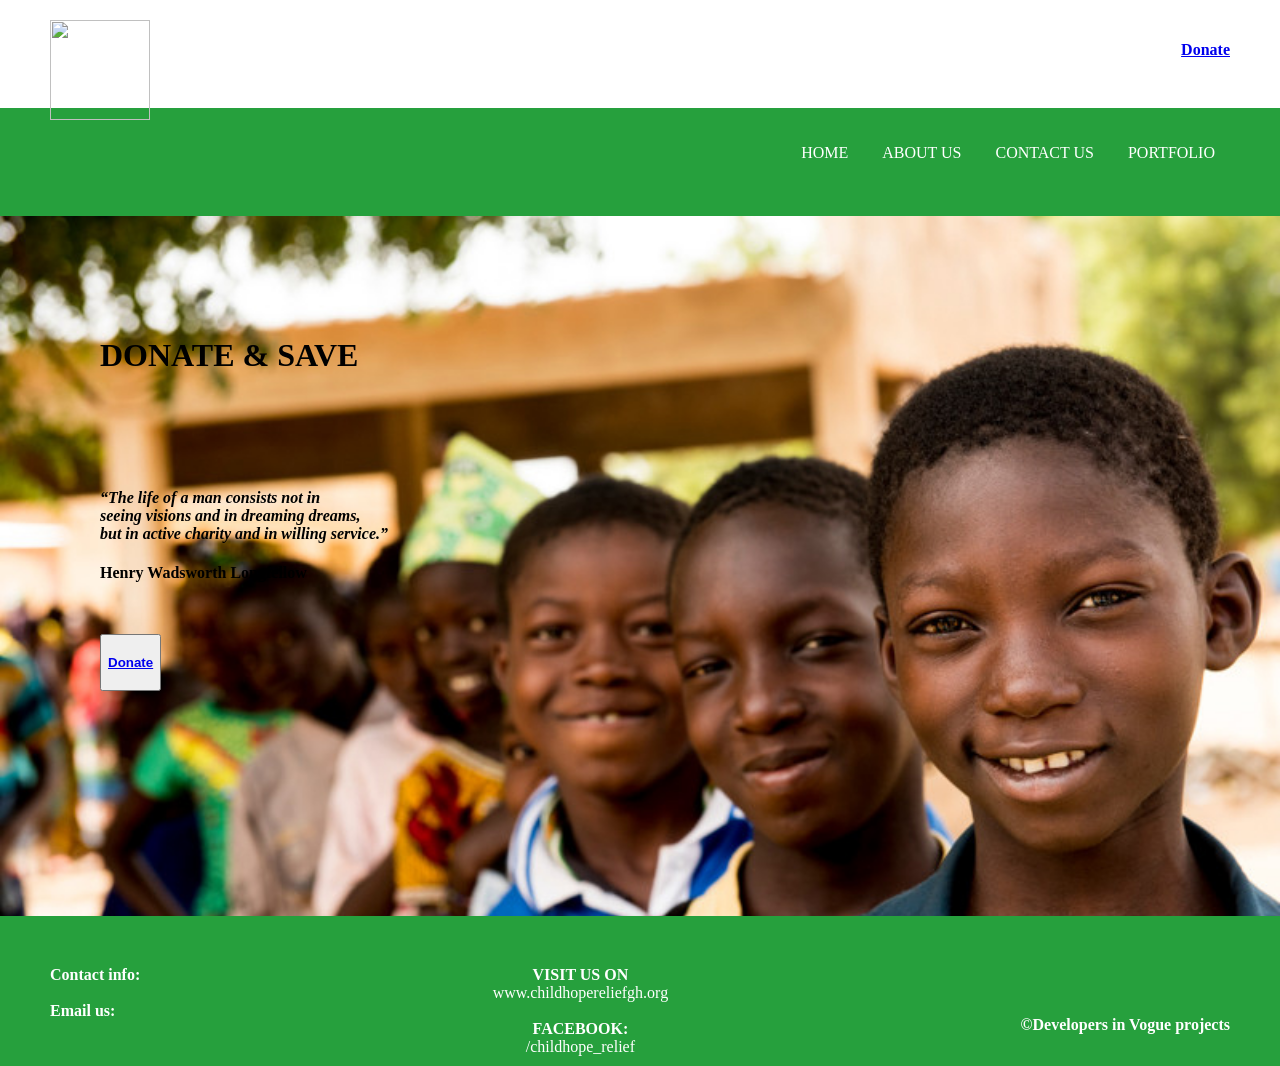
==== index.html @ ea4e4716 "homepage update" ====
<!DOCTYPE html>
<html>
 
 <head>
 	<title>CHILD HOPE RELIEF GHANA</title>
  <link rel="stylesheet" type="text/css" href="css/bootstrap.min.css">
 	
 	<link rel="stylesheet" type="text/css" href="index.css">
  <!--<style>
  /*header {
    background-image: url("kid1.jpg"); 
  }*/




  </style>!-->

 	  
 </head>

   <body >
   


   <div class="nav logo">
   <div id="logo">

	      <img src="logo1.png">
	    </div>

   		<a href="donate.html" id="donate"><h4>Donate</h4>
      </a>

    <!-- <h2 class="hope">CHILD HOPE RELIEF GHANA</h2> -->
   </div>

   

<div class="nav links">


   <nav>
	    
	    <ul id="nav_links">
	      <li><a href="index.html"> HOME </a></li>
	      <li><a href="about_us.html"> ABOUT US </a></li>
	      <li><a href="contact_us.html">CONTACT US</a></li>
	   	  <li><a href="portfolio.html">PORTFOLIO</a></li>
	   	  </ul>
    </nav>
</div>

      
       <header>


      <div class="donate1">

  <h1><strong>DONATE & SAVE</h1></strong><br><br><br><br>

  <p><h4><i>“The life of a man consists not in <br>seeing visions and in dreaming dreams,<br> but in active charity and in willing service.”<h4></i><strong>Henry Wadsworth Longfellow</strong></p><br><br>
    
   


      <button><a href="donate.html"><strong><h4>Donate</h4></strong></a></button> 

        

       </div>

       </header>
       

       
         <!--<section>
           <div id="left">

           	 <p>
           	 <h1>VISION</h1> <br>
Our vision is a world of ending children suffering and poverty</p>
           </div>
           <div id="middle">
           <p>
           	<h1>MISSION</h1>
           	<br>
Our mission is to ensure that poor rural children are relieved against vulnerability to eradicate poverty and iniquity.</p>
           </div>
           <div id="right">
           <p>
           	<h1>OBJECTIVES</h1><br>
A.	To promote & undertake development activities that will enable the needy, marginalised, vulnerable women and children and weaker section(s) in societies and to provide relief & perform works to clarity for those in need.
B.	To undertake programmes to protest against the evil practices of child labour, child abuse and women torture.
C.	To affiliate or work with other organizations for the same course or to enter any agreement with other trusts, societies and institution that may help to promote the objectives of the organization and that of other international bodies.
D.	Create awareness and impart health education regarding different disease prevalent in our society and promote all those efforts needed for prevention, cure and research for further findings.
E.	To provide need based training programmed to the poor rural youths, women, children and handicapped for self sufficiency & employment.
F.	To advocate and engage promoting activities spreading educational awareness among community such as primary, adult & non-formal education in rural areas.
G.	Working toward economic and livelihood sustainability, and build social equity and have a positive community impact; and sustain or improve environmental conditions.
H.	Application of integrated community development approaches as the core tool of operations.
I.	To develop and improve the agricultural activities through the provision of micro loans/credit to the poor rural farmers for self employment.
J.	Champion the course of local and global children’s affairs especially of international interest.

</p>
 
           </div>





         </section>!--> 





    <footer>

    <div class="contact">
      <strong>Contact info:</strong><br><br>
      <strong>Email us:</strong>
    </div>

    

    <div class="div">
     
   <strong>©</strong><strong>Developers in Vogue projects</strong>	
      </div>


      <div class="social_media">
        <strong>VISIT US ON</strong><br>
        www.childhopereliefgh.org<br><br>
        <strong>FACEBOOK:</strong></strong><br> /childhope_relief
      </div>   
     



     </footer>
     

   	 
   	 
   
   


   </body>


<script src="js/jquery-1.8.3.min.js" type="text/javascript" ></script>
<script src="js/bootstrap.min.js" type="text/javascript" ></script>








</html>
---- index.css ----
@import url("bootstrap.min.css");

body{
	margin:0;
	height: 100%;
}

/*.nav1{
	min-height: 20px;
	background-color: solid black;
	border:0px;

}*/
/*.hope{
	text-align: left;
	text-decoration: none;
	color: white;
	padding-right: 50px;
	padding-bottom: 10px;
	padding-left: 50px;
	padding-top: 20px;
}*/


	

}

#donate{
	text-decoration: none;
	color: black;
	text-align: right;
	

}


#logo{
	float: left;
}
/*these are the */
.logo{
	background-color: white;
}

.links{
	background-color: #26a03d;
}


#logo img{
	width: 100px;
	height: 100px;
	
	
}


#nav_links{
	display: inline-block;
	float: right;
}

#nav_links li{
display: inline;

}

.nav{

	height: 78px;
	padding: 5px;
	text-align: right;
	padding-right: 50px;
	padding-bottom: 10px;
	padding-left: 50px;
	padding-top: 20px;

	/*background: white;*/
	
}
nav img{
	height:%;
	width: 100px;

}

nav a:hover{
	background-color:white;
}

nav a{
	padding:15px;
	margin-top:23px;
	text-decoration: none;
	color: white;

}

#h1 {
	margin:0px;



}

header{
	
	height: 700px;
	border-radius: 0px;
	background:url('kid1.jpg') no-repeat;
	background-size: cover;
	width: 100%;
	text-align: center;
	font-family: arial;



}

.donate1{
 float: left;
 text-align: left;
 padding: 100px 50px 50px 100px;
 color: black;
 font-family: georgia;
}

/*.button{
	float: left;
 text-align: left;
 padding: 0px 50px 50px 100px;
 color: black;
 font-family: georgia;
}
*/



/*This style is for about us page               */





footer{
	/*padding-right: 50px;
	padding-bottom: 10px;
	padding-left: 50px;
	padding-top: 20px;*/
	height: 150px;
	overflow: hidden;
	background-color:#26a03d;
	width: 100%
}

.social_media{
	text-align: center;
	float: middle;
	color: white;
	padding: 50px 50px 50px 50px;
}

.div{
	text-align: right;
	color: white;
	float: right;
	padding: 100px 50px 50px 50px;
}

.contact{
	text-align: left;
	color: white;
	float: left;
	padding: 50px 50px 50px 50px;
}
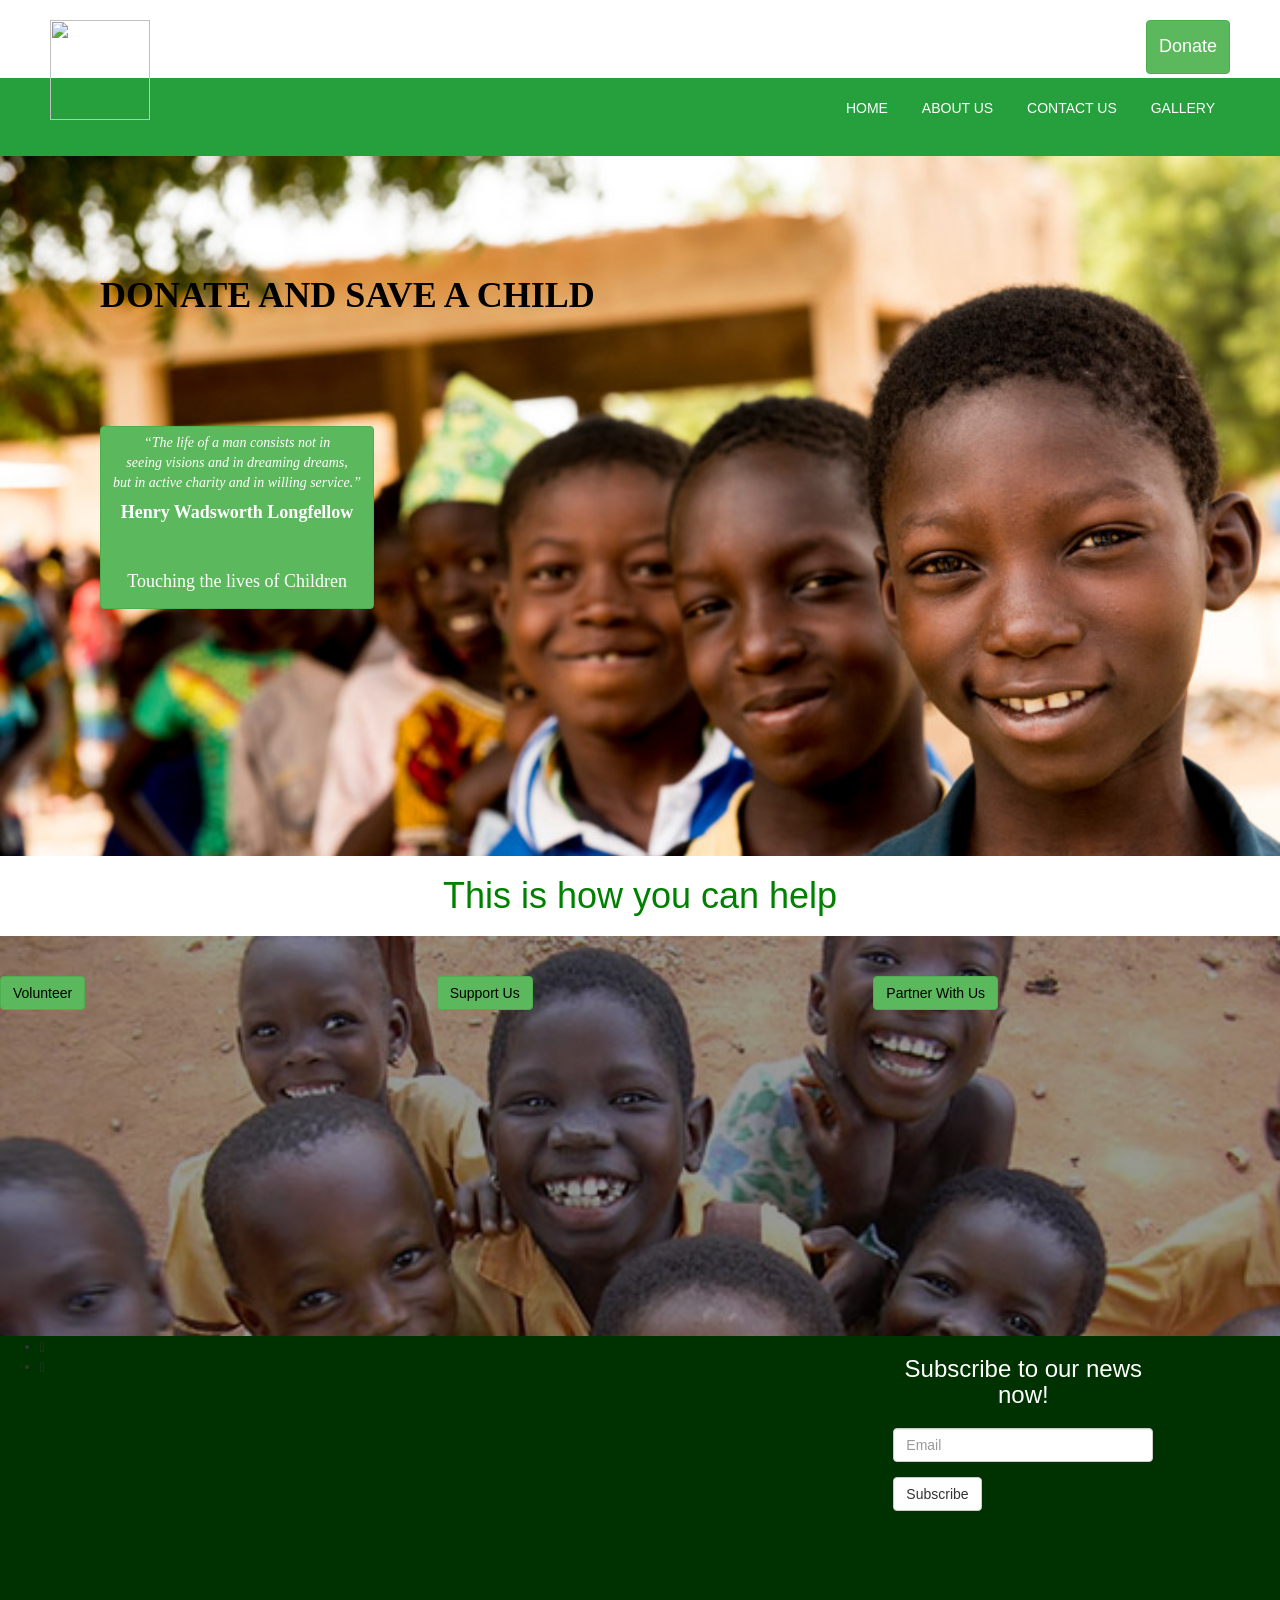
==== commit 7e8ebfad: "new updates" ====
--- a/index.html
+++ b/index.html
@@ -4,24 +4,14 @@
  <head>
  	<title>CHILD HOPE RELIEF GHANA</title>
   <link rel="stylesheet" type="text/css" href="css/bootstrap.min.css">
+  <link rel="stylesheet" type="text/css" href="css/animate.css">
  	
- 	<link rel="stylesheet" type="text/css" href="index.css">
-  <!--<style>
-  /*header {
-    background-image: url("kid1.jpg"); 
-  }*/
-
-
-
-
-  </style>!-->
-
+ 	<link rel="stylesheet" type="text/css" href="css/index.css">
+  
  	  
  </head>
 
    <body >
-   
-
 
    <div class="nav logo">
    <div id="logo">
@@ -29,10 +19,10 @@
 	      <img src="logo1.png">
 	    </div>
 
-   		<a href="donate.html" id="donate"><h4>Donate</h4>
+   		<a href="donate.html" class="btn btn-success" id="donate"><h4>Donate</h4>
       </a>
 
-    <!-- <h2 class="hope">CHILD HOPE RELIEF GHANA</h2> -->
+   
    </div>
 
    
@@ -42,29 +32,29 @@
 
    <nav>
 	    
-	    <ul id="nav_links">
+	    <ul id="nav_links" class="animated fadeInRight">
 	      <li><a href="index.html"> HOME </a></li>
 	      <li><a href="about_us.html"> ABOUT US </a></li>
 	      <li><a href="contact_us.html">CONTACT US</a></li>
-	   	  <li><a href="portfolio.html">PORTFOLIO</a></li>
+	   	  <li><a href="portfolio.html">GALLERY</a></li>
 	   	  </ul>
     </nav>
 </div>
 
-      
+    
        <header>
 
 
       <div class="donate1">
 
-  <h1><strong>DONATE & SAVE</h1></strong><br><br><br><br>
+  <h1><strong>DONATE AND SAVE A CHILD</h1></strong><br><br><br><br>
 
-  <p><h4><i>“The life of a man consists not in <br>seeing visions and in dreaming dreams,<br> but in active charity and in willing service.”<h4></i><strong>Henry Wadsworth Longfellow</strong></p><br><br>
+  <p><h4 class="btn btn-success"><i>“The life of a man consists not in <br>seeing visions and in dreaming dreams,<br> but in active charity and in willing service.”<h4></i><strong>Henry Wadsworth Longfellow</strong></p><br><br>
     
-   
+   <p>Touching the lives of Children</p>
 
 
-      <button><a href="donate.html"><strong><h4>Donate</h4></strong></a></button> 
+    <!--  <button><a href="donate.html"><strong><h4>Donate</h4></strong></a></button>!-->
 
         
 
@@ -111,41 +101,83 @@
 
          </section>!--> 
 
+    <div class="row">
+     <div class="col-md-12" >
+        <div>
+          <p>
+          <h1 class="profile" style="color: Green; padding: 10px; ">
+            This is how you can help
+          </h1>
+          </p>
+        </div>
+     </div>
+     </div>
+
+   <section class="main-content"  style="background: url(ghana_kids.jpg) no-repeat; background-size: cover;">
+     
+
+        <div class="row animated floatInUp" >
+     <div class="col-md-4 left divider animated fadeInUp" >
+        <div>
+          <h1 class="btn btn-success" style="color: black;">
+          Volunteer
+          </h1>
+        </div>
+     </div>
+     <div class="col-md-4 middle divider animated fadeInUp">
+        <div>
+          <h1 class="btn btn-success" style="color: black;">
+          Support Us
+
+          </h1>
+        </div>
+     </div>
+     <div class="col-md-4 right divider animated fadeInUp">
+          <div>
+          <h1 class="btn btn-success" style="color: black;">
+          Partner With Us
+          </h1>
+        </div>
+     </div>
+   </div>
 
 
+   </section>
 
+<section class="footer">
+     
+    <div class="row" style="height: 400px; background: #003100; ">
+          <div class="col-md-4 " style=" height: 400px;" >
+            <ul>
+    <li><i class="glyphicon glyphicon-chevron-right"></i> </li>
+    <li><i class="glyphicon glyphicon-chevron-right"></i> </li>
+            </ul>
+          </div>
+          <div class="col-md-4 " style="height: 400px;">
 
-    <footer>
+          </div>
+          <div class="col-md-4" style=" height: 400px;">
+              <form class="" style="width: 300px; padding: 20px;">
 
-    <div class="contact">
-      <strong>Contact info:</strong><br><br>
-      <strong>Email us:</strong>
+              <div style="margin-bottom: 20px;">
+                <h3 class="profile" style="color: #fff; " >
+                  Subscribe to our news now!
+                </h3>
+              </div>
+
+              <div class="form-group" >
+                <input type="text" name="email" placeholder="Email" class="form-control">
+              </div>
+              
+               <div class="form-group">
+                  <input type="submit" name="submit"  class="form-group btn btn-default" value="Subscribe">
+              <div>
+
+              </form>
+
+          </div>
     </div>
-
-    
-
-    <div class="div">
-     
-   <strong>©</strong><strong>Developers in Vogue projects</strong>	
-      </div>
-
-
-      <div class="social_media">
-        <strong>VISIT US ON</strong><br>
-        www.childhopereliefgh.org<br><br>
-        <strong>FACEBOOK:</strong></strong><br> /childhope_relief
-      </div>   
-     
-
-
-
-     </footer>
-     
-
-   	 
-   	 
-   
-   
+   </section>
 
 
    </body>
--- a/css/index.css
+++ b/css/index.css
@@ -0,0 +1,196 @@
+@import url("bootstrap.min.css");
+
+body{
+	margin:0;
+	height: 100%;
+}
+
+/*.nav1{
+	min-height: 20px;
+	background-color: solid black;
+	border:0px;
+
+}*/
+/*.hope{
+	text-align: left;
+	text-decoration: none;
+	color: white;
+	padding-right: 50px;
+	padding-bottom: 10px;
+	padding-left: 50px;
+	padding-top: 20px;
+}*/
+
+
+	
+
+}
+
+#donate{
+	text-decoration: none;
+	color: black;
+	text-align: right;
+	
+
+}
+
+
+#logo{
+	float: left;
+}
+/*these are the */
+.logo{
+	background-color: white;
+}
+
+.links{
+	background-color: #26a03d;
+}
+
+
+#logo img{
+	width: 100px;
+	height: 100px;
+	
+	
+}
+
+
+#nav_links{
+	display: inline-block;
+	float: right;
+}
+
+#nav_links li{
+display: inline;
+
+}
+
+.nav{
+
+	height: 78px;
+	padding: 5px;
+	text-align: right;
+	padding-right: 50px;
+	padding-bottom: 10px;
+	padding-left: 50px;
+	padding-top: 20px;
+
+	/*background: white;*/
+	
+}
+nav img{
+	height:%;
+	width: 100px;
+
+}
+
+nav a:hover{
+	background-color:white;
+}
+
+nav a{
+	padding:15px;
+	margin-top:23px;
+	text-decoration: none;
+	color: white;
+
+}
+
+#h1 {
+	margin:0px;
+
+
+
+}
+
+header{
+	
+	height: 700px;
+	border-radius: 0px;
+	background:url('../kid1.jpg') no-repeat;
+	background-size: cover;
+	width: 100%;
+	text-align: center;
+	font-family: arial;
+
+
+
+}
+
+.donate1{
+ float: left;
+ text-align: left;
+ padding: 100px 50px 50px 100px;
+ color: black;
+ font-family: georgia;
+}
+
+/*.button{
+	float: left;
+ text-align: left;
+ padding: 0px 50px 50px 100px;
+ color: black;
+ font-family: georgia;
+}
+*/
+
+
+
+/*This style is for about us page               */
+
+
+
+
+
+footer{
+	/*padding-right: 50px;
+	padding-bottom: 10px;
+	padding-left: 50px;
+	padding-top: 20px;*/
+	height: 150px;
+	overflow: hidden;
+	background-color:#26a03d;
+	width: 100%
+}
+
+.social_media{
+	text-align: center;
+	float: middle;
+	color: white;
+	padding: 50px 50px 50px 50px;
+}
+
+.div{
+	text-align: right;
+	color: white;
+	float: right;
+	padding: 100px 50px 50px 50px;
+}
+.divider{
+	height: 400px;
+	padding-top: 20px;
+}
+.left{
+	background: rgb(0,0,0,0.4);
+}
+.middle{
+	background: rgb(0,0,0,0.4);
+}
+
+.right{
+	background: rgb(0,0,0,0.4);
+}
+ .profile{
+ 	margin: 0 auto; 
+ 	text-align: center;
+
+ }
+
+.contact{
+	text-align: left;
+	color: white;
+	float: left;
+	padding: 50px 50px 50px 50px;
+}
+
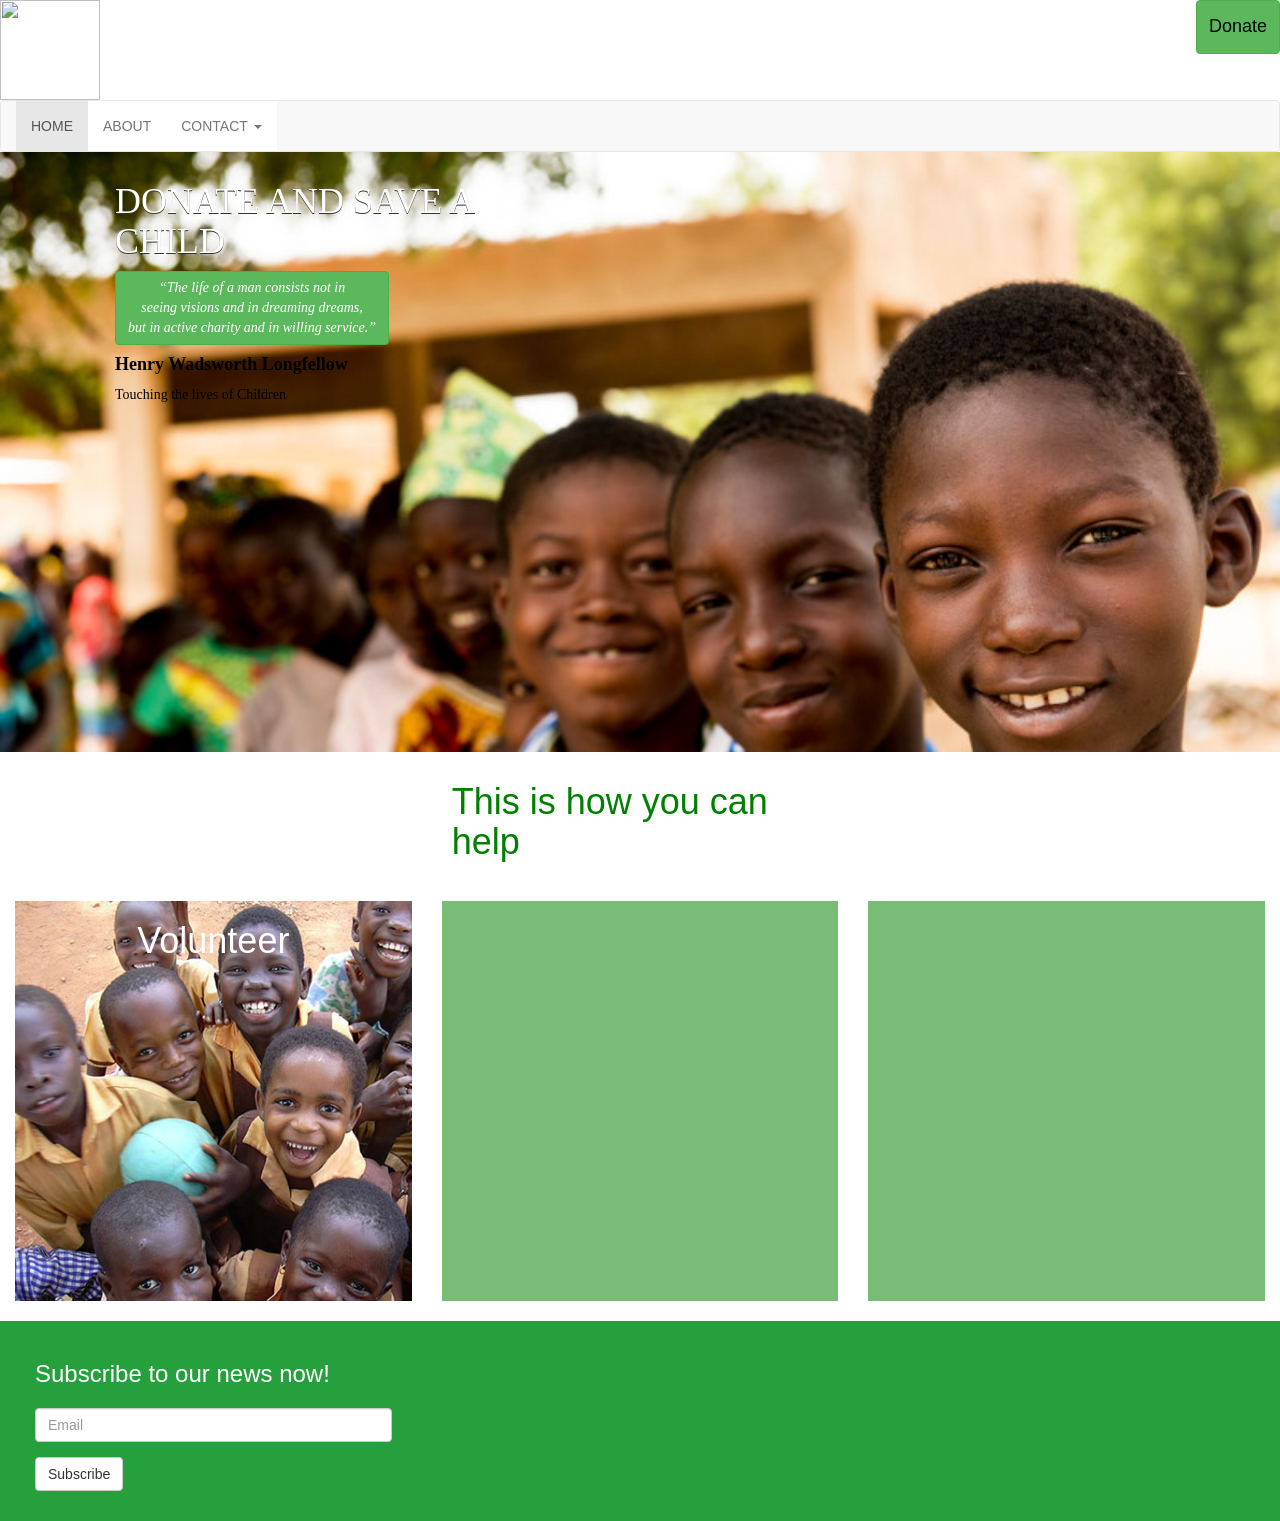
==== commit 416132c7: "made website responsive with bootstrap" ====
--- a/index.html
+++ b/index.html
@@ -3,10 +3,9 @@
  
  <head>
  	<title>CHILD HOPE RELIEF GHANA</title>
-  <link rel="stylesheet" type="text/css" href="css/bootstrap.min.css">
   <link rel="stylesheet" type="text/css" href="css/animate.css">
- 	
- 	<link rel="stylesheet" type="text/css" href="css/index.css">
+ 	<meta name="viewport" content="width=device-width,initial-scale=1.0">
+ 	<link rel="stylesheet" type="text/css" href="css/style.css">
   
  	  
  </head>
@@ -25,84 +24,69 @@
    
    </div>
 
-   
+ <nav class="navbar navbar-default" role="navigation">
+<div class="navbar-header">
+<button type="button" class="navbar-toggle" data-toggle="collapse"
+data-target="#example-navbar-collapse">
+<span class="sr-only">Toggle navigation</span>
+<span class="icon-bar"></span>
+<span class="icon-bar"></span>
+<span class="icon-bar"></span>
+ 
+ </button>
+<!-- <a class="navbar-brand" href="#">
+   DIV bootcamp</a>
+</div> -->
 
-<div class="nav links">
+<div class="collapse navbar-collapse" id="example-navbar-collapse">
+<ul class="nav navbar-nav pull-right">
+<li class="active">
+<a href="#">HOME</a></li>
+<li><a href="#">ABOUT</a></li>
+
+  <li class="dropdown">
+<a href="#" class="dropdown-toggle" data-toggle="dropdown">
+CONTACT <b class="caret"></b>
+</a>
+      <ul class="dropdown-menu">
+      <li><a href="#">jmeter</a></li>
+      <li><a href="#">EJB</a></li>
+      <li><a href="#">Jasper Report</a></li>
+      <li class="divider"></li>
+      <li><a href="#">Separated link</a></li>
+      <li class="divider"></li>
+      <li><a href="#">One more separated link</a></li>
+      </ul>
+      </li>
+      </ul>
+</div>
+</nav>
 
 
-   <nav>
-	    
-	    <ul id="nav_links" class="animated fadeInRight">
-	      <li><a href="index.html"> HOME </a></li>
-	      <li><a href="about_us.html"> ABOUT US </a></li>
-	      <li><a href="contact_us.html">CONTACT US</a></li>
-	   	  <li><a href="portfolio.html">GALLERY</a></li>
-	   	  </ul>
-    </nav>
-</div>
+ <header>
+      <div class="col-md-6">
+         <div class="donate1">
 
-    
-       <header>
+         <ul class="list-unstyled">
+           <li><h1>DONATE AND SAVE A CHILD</h1></li>
+           <li><p class="btn btn-success" ><i>“The life of a man consists not in <br>seeing visions and in dreaming dreams,<br> but in active charity and in willing service.”<h4></i><strong>Henry Wadsworth Longfellow</strong></p></li>
+           <li><p>Touching the lives of Children</p></li>
+         </ul>
 
+            <!-- <h1><strong>DONATE AND SAVE A CHILD</h1></strong><br><br><br><br> -->
 
-      <div class="donate1">
-
-  <h1><strong>DONATE AND SAVE A CHILD</h1></strong><br><br><br><br>
-
-  <p><h4 class="btn btn-success"><i>“The life of a man consists not in <br>seeing visions and in dreaming dreams,<br> but in active charity and in willing service.”<h4></i><strong>Henry Wadsworth Longfellow</strong></p><br><br>
-    
-   <p>Touching the lives of Children</p>
-
-
-    <!--  <button><a href="donate.html"><strong><h4>Donate</h4></strong></a></button>!-->
-
-        
-
+            <!-- <p><h4 class=><i>“The life of a man consists not in <br>seeing visions and in dreaming dreams,<br> but in active charity and in willing service.”<h4></i><strong>Henry Wadsworth Longfellow</strong></p><br><br>
+              
+             <p>Touching the lives of Children</p>         -->
        </div>
-
-       </header>
-       
+      </div>  
+ </header>       
 
        
-         <!--<section>
-           <div id="left">
+         
 
-           	 <p>
-           	 <h1>VISION</h1> <br>
-Our vision is a world of ending children suffering and poverty</p>
-           </div>
-           <div id="middle">
-           <p>
-           	<h1>MISSION</h1>
-           	<br>
-Our mission is to ensure that poor rural children are relieved against vulnerability to eradicate poverty and iniquity.</p>
-           </div>
-           <div id="right">
-           <p>
-           	<h1>OBJECTIVES</h1><br>
-A.	To promote & undertake development activities that will enable the needy, marginalised, vulnerable women and children and weaker section(s) in societies and to provide relief & perform works to clarity for those in need.
-B.	To undertake programmes to protest against the evil practices of child labour, child abuse and women torture.
-C.	To affiliate or work with other organizations for the same course or to enter any agreement with other trusts, societies and institution that may help to promote the objectives of the organization and that of other international bodies.
-D.	Create awareness and impart health education regarding different disease prevalent in our society and promote all those efforts needed for prevention, cure and research for further findings.
-E.	To provide need based training programmed to the poor rural youths, women, children and handicapped for self sufficiency & employment.
-F.	To advocate and engage promoting activities spreading educational awareness among community such as primary, adult & non-formal education in rural areas.
-G.	Working toward economic and livelihood sustainability, and build social equity and have a positive community impact; and sustain or improve environmental conditions.
-H.	Application of integrated community development approaches as the core tool of operations.
-I.	To develop and improve the agricultural activities through the provision of micro loans/credit to the poor rural farmers for self employment.
-J.	Champion the course of local and global children’s affairs especially of international interest.
-
-</p>
- 
-           </div>
-
-
-
-
-
-         </section>!--> 
-
-    <div class="row">
-     <div class="col-md-12" >
+    <div class="">
+     <div class="col-md-4 col-md-offset-4" >
         <div>
           <p>
           <h1 class="profile" style="color: Green; padding: 10px; ">
@@ -113,51 +97,51 @@
      </div>
      </div>
 
-   <section class="main-content"  style="background: url(ghana_kids.jpg) no-repeat; background-size: cover;">
-     
+   <section class="main-content">
 
-        <div class="row animated floatInUp" >
-     <div class="col-md-4 left divider animated fadeInUp" >
-        <div>
-          <h1 class="btn btn-success" style="color: black;">
+    <div class=" animated floatInUp" >
+     <div class="col-md-4 divider animated fadeInUp" >
+        <div class="col-vol">
+          <h1>
           Volunteer
           </h1>
         </div>
      </div>
-     <div class="col-md-4 middle divider animated fadeInUp">
-        <div>
-          <h1 class="btn btn-success" style="color: black;">
+     <div class="col-md-4 divider animated fadeInUp">
+        <div class="col-sup">
+          <!-- <h1 class="btn btn-success" style="color: black;">
           Support Us
 
-          </h1>
+          </h1> -->
         </div>
      </div>
-     <div class="col-md-4 right divider animated fadeInUp">
-          <div>
-          <h1 class="btn btn-success" style="color: black;">
+     <div class="col-md-4 divider animated fadeInUp">
+          <div class="col-part">
+          <!-- <h1 class="btn btn-success" style="color: black;">
           Partner With Us
-          </h1>
+          </h1> -->
         </div>
      </div>
    </div>
+   </section>
 
 
-   </section>
 
-<section class="footer">
+
+<footer>
      
-    <div class="row" style="height: 400px; background: #003100; ">
-          <div class="col-md-4 " style=" height: 400px;" >
+    <!-- <div class="" style="background: #003100; ">
+          <div class="col-md-4 " style="" >
             <ul>
     <li><i class="glyphicon glyphicon-chevron-right"></i> </li>
     <li><i class="glyphicon glyphicon-chevron-right"></i> </li>
             </ul>
           </div>
           <div class="col-md-4 " style="height: 400px;">
-
+ -->
           </div>
-          <div class="col-md-4" style=" height: 400px;">
-              <form class="" style="width: 300px; padding: 20px;">
+          <div class="col-md-4" style=" height: 200px;">
+              <form class="" style="width: 100%; padding: 20px;">
 
               <div style="margin-bottom: 20px;">
                 <h3 class="profile" style="color: #fff; " >
@@ -177,13 +161,13 @@
 
           </div>
     </div>
-   </section>
+   </footer>
 
 
    </body>
 
 
-<script src="js/jquery-1.8.3.min.js" type="text/javascript" ></script>
+<script src="js/jquery-1.11.3.min.js" type="text/javascript" ></script>
 <script src="js/bootstrap.min.js" type="text/javascript" ></script>
 
 
--- a/css/style.css
+++ b/css/style.css
@@ -0,0 +1,210 @@
+@import url("bootstrap.min.css");
+@import url("font-awesome.min.css");
+body{
+	height: 1000px;
+	margin:0px;
+	width: 100%;
+}
+
+.nav1{
+	min-height: 20px;
+	background-color: solid black;
+	border:0px;
+}
+
+.hope{
+	text-align: left;
+	text-decoration: none;
+	color: white;
+	padding-right: 50px;
+	padding-bottom: 10px;
+	padding-left: 50px;
+	padding-top: 20px;
+}
+
+
+	
+
+/*}*/
+
+#donate{
+	text-decoration: none;
+	color: black;
+	text-align: right;
+	
+
+}
+
+
+#logo{
+	float: left;
+}
+/*these are the */
+.logo{
+	background-color: white;
+}
+
+.links{
+	background-color: #26a03d;
+}
+
+
+#logo img{
+	width: 100px;
+	height: 100px;
+	
+	
+}
+
+
+#nav_links{
+	display: inline-block;
+	float: right;
+}
+
+#nav_links li{
+display: inline;
+
+}
+
+.navbar{
+   margin-bottom: 0;
+}
+
+.nav{
+	/*height: 78px;*/
+	/*padding: 5px;*/
+	text-align: right;
+	background: white;
+	
+}
+nav img{
+	/*width: 100%;*/
+
+}
+
+nav a:hover{
+	background-color:white;
+}
+
+nav a{
+	/*padding:15px;*/
+	/*margin-top:23px;*/
+	text-decoration: none;
+	color: white;
+
+}
+
+#h1 {
+	margin:0px;
+
+
+
+}
+
+header{
+	
+	height: 600px;
+	border-radius: 0px;
+	background:url('../kid1.jpg') no-repeat;
+	background-size: cover;
+	page-break-after: 30s;
+	/*background-size: cover;*/
+	width: 100%;
+	text-align: center;
+	font-family: arial;
+}
+
+
+.col-vol,.col-part,.col-sup{
+	width:100%;
+	float:left;
+	height:400px;
+	background-color:rgba(0, 128, 0, 0.53); 
+}
+
+.col-vol{
+	background-image: url("../ghana_kids.jpg");
+	background-repeat: no-repeat;
+	background-size: cover;
+	text-align: center;
+}
+
+
+.col-vol h1{
+	color:#FFF;
+	/*padding:180px 0;*/
+}
+
+.donate1{
+ float: left;
+ text-align: left;
+ padding: 10px 70px 50px 100px;
+ color: black;
+ font-family: georgia;
+ display: inline;
+}
+
+ .donate1 ul li h1{
+    color:#fff;
+    text-shadow:0px 1px 0px #333;
+ }
+
+.button{
+	float: left;
+ text-align: left;
+ padding: 0px 50px 50px 100px;
+ color: black;
+ font-family: georgia;
+}
+
+
+
+
+/*This style is for about us page               */
+
+
+
+
+
+footer{
+	/*height: 0px;*/
+
+	overflow: hidden;
+	background-color:#26a03d;
+	width: 100%
+}
+
+.social_media{
+	text-align: center;
+	float: middle;
+	color: white;
+	padding: 50px 50px 50px 50px;
+}
+
+.div{
+	text-align: right;
+	color: white;
+	float: right;
+	padding: 100px 50px 50px 50px;
+}
+
+.contact{
+	text-align: left;
+	color: white;
+	float: left;
+	padding: 50px 50px 50px 50px;
+}
+
+
+
+.section{
+	height: 350px;
+	width: 100%;
+}
+
+.main-content{
+	width: 100%;
+	float: left;
+    margin: 20px 0;
+}
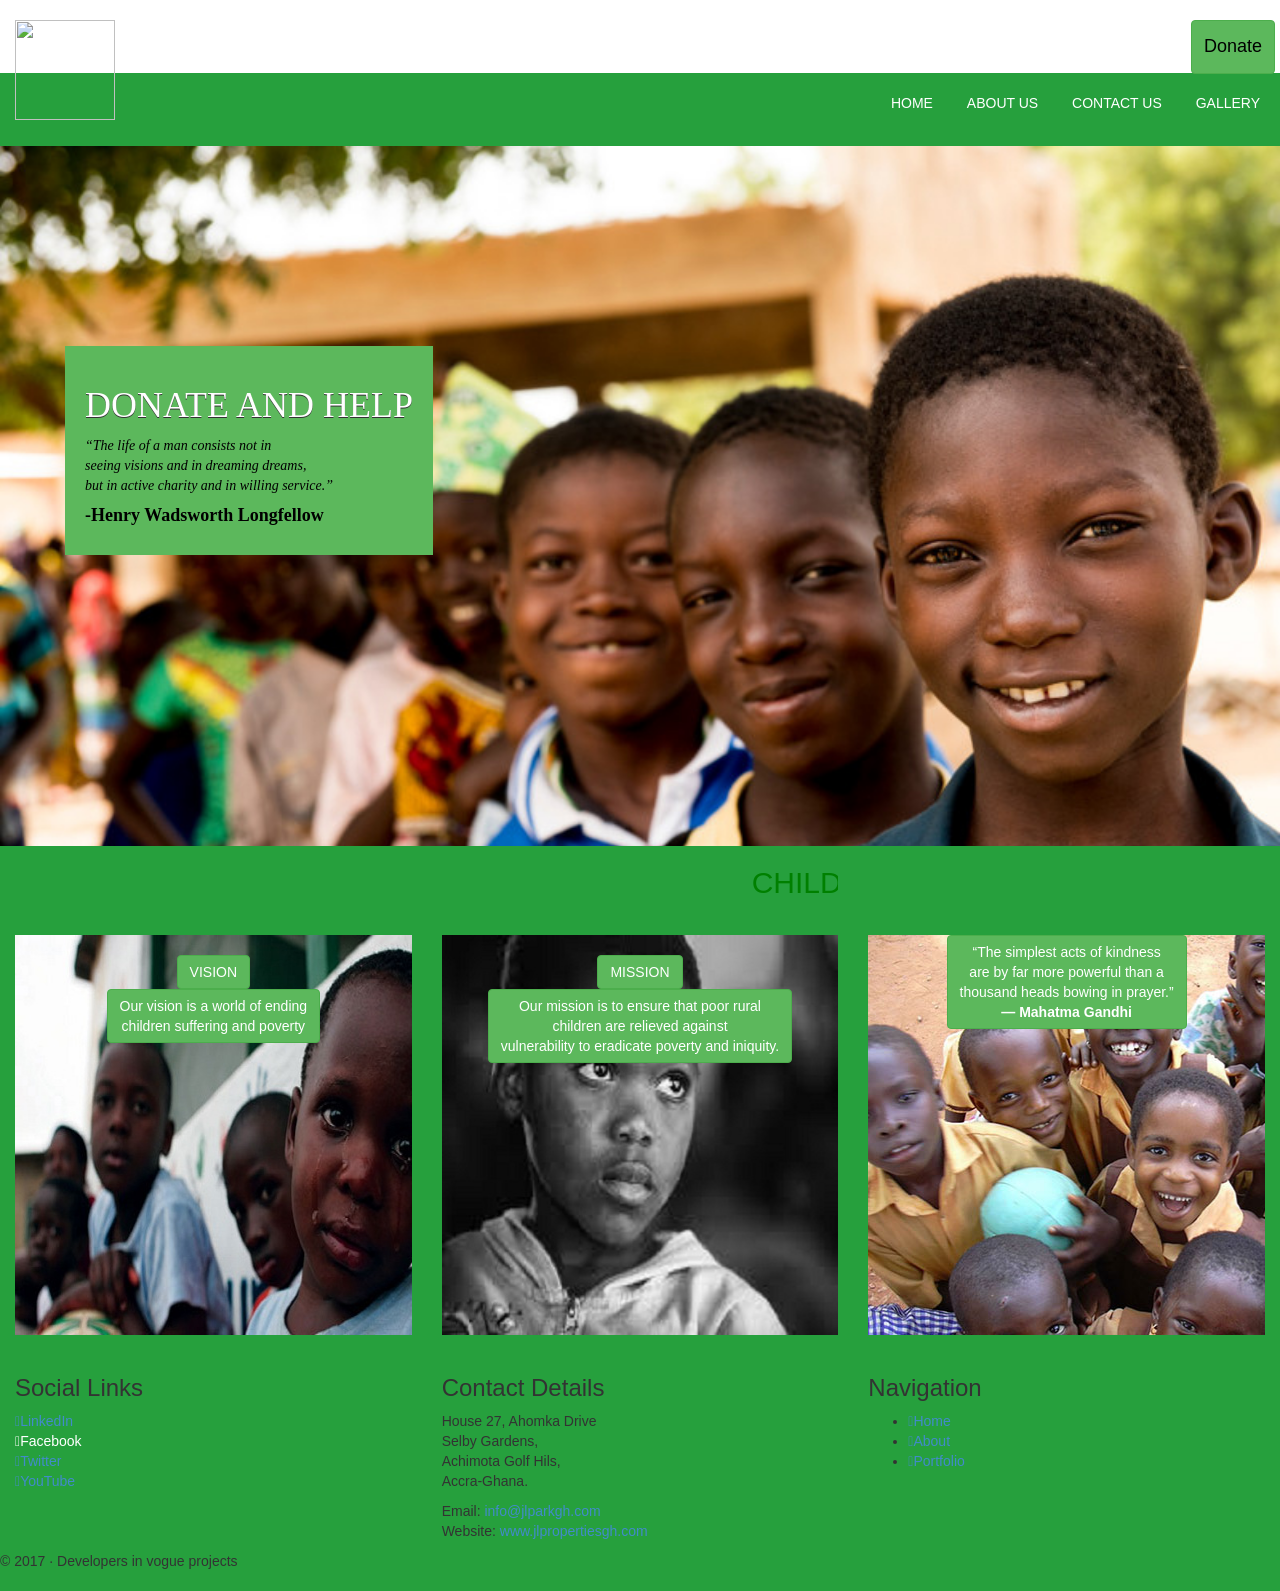
==== commit e5f4f1b0: "final submission" ====
--- a/index.html
+++ b/index.html
@@ -15,62 +15,47 @@
    <div class="nav logo">
    <div id="logo">
 
-	      <img src="logo1.png">
-	    </div>
-
-   		<a href="donate.html" class="btn btn-success" id="donate"><h4>Donate</h4>
+        <img src="logo1.png">
+      </div>
+
+      <a href="donate.html" class="btn btn-success" id="donate"><h4>Donate</h4>
       </a>
 
    
    </div>
 
- <nav class="navbar navbar-default" role="navigation">
-<div class="navbar-header">
-<button type="button" class="navbar-toggle" data-toggle="collapse"
-data-target="#example-navbar-collapse">
-<span class="sr-only">Toggle navigation</span>
-<span class="icon-bar"></span>
-<span class="icon-bar"></span>
-<span class="icon-bar"></span>
- 
- </button>
-<!-- <a class="navbar-brand" href="#">
-   DIV bootcamp</a>
-</div> -->
-
-<div class="collapse navbar-collapse" id="example-navbar-collapse">
-<ul class="nav navbar-nav pull-right">
-<li class="active">
-<a href="#">HOME</a></li>
-<li><a href="#">ABOUT</a></li>
-
-  <li class="dropdown">
-<a href="#" class="dropdown-toggle" data-toggle="dropdown">
-CONTACT <b class="caret"></b>
-</a>
-      <ul class="dropdown-menu">
-      <li><a href="#">jmeter</a></li>
-      <li><a href="#">EJB</a></li>
-      <li><a href="#">Jasper Report</a></li>
-      <li class="divider"></li>
-      <li><a href="#">Separated link</a></li>
-      <li class="divider"></li>
-      <li><a href="#">One more separated link</a></li>
+   
+
+<div class="nav links">
+
+
+   <nav>
+      <ul id="nav_links" class="animated fadeInRight hidden-xs hidden-sm">
+        <li><a href="index.html"> HOME </a></li>
+        <li><a href="about_us.html"> ABOUT US </a></li>
+        <li><a href="contact_us.html">CONTACT US</a></li>
+        <li><a href="gallery.html">GALLERY</a></li>
       </ul>
-      </li>
+
+      <ul id="nav_links_res" class="animated list-inline fadeInRight visible-xs visible-sm">
+        <li><a href="index.html"> HOME </a></li>
+        <li><a href="about_us.html"> ABOUT US </a></li>
+        <li><a href="contact_us.html">CONTACT US</a></li>
+        <li><a href="gallery.html">GALLERY</a></li>
       </ul>
+    </nav>
 </div>
-</nav>
+
 
 
  <header>
       <div class="col-md-6">
-         <div class="donate1">
+         <div class="donate1 btn-success">
 
          <ul class="list-unstyled">
-           <li><h1>DONATE AND SAVE A CHILD</h1></li>
-           <li><p class="btn btn-success" ><i>“The life of a man consists not in <br>seeing visions and in dreaming dreams,<br> but in active charity and in willing service.”<h4></i><strong>Henry Wadsworth Longfellow</strong></p></li>
-           <li><p>Touching the lives of Children</p></li>
+           <li><h1>DONATE AND HELP</h1></li>
+           <li><p><i>“The life of a man consists not in <br>seeing visions and in dreaming dreams,<br> but in active charity and in willing service.”<h4></i><strong>-Henry Wadsworth Longfellow</strong></p></li>
+           <li>
          </ul>
 
             <!-- <h1><strong>DONATE AND SAVE A CHILD</h1></strong><br><br><br><br> -->
@@ -89,9 +74,9 @@
      <div class="col-md-4 col-md-offset-4" >
         <div>
           <p>
-          <h1 class="profile" style="color: Green; padding: 10px; ">
-            This is how you can help
-          </h1>
+          <h2 class="profile" style="color: Green; padding: 0px; ">
+           <marquee> CHILD HOPE RELIEF GHANA</marquee>
+          </h2>
           </p>
         </div>
      </div>
@@ -102,24 +87,35 @@
     <div class=" animated floatInUp" >
      <div class="col-md-4 divider animated fadeInUp" >
         <div class="col-vol">
-          <h1>
-          Volunteer
-          </h1>
-        </div>
-     </div>
+          <h1 class="btn btn-success">
+          VISION
+          </h1><br>
+          <p class="btn btn-success">Our vision is a world of ending<br> 
+          children suffering and poverty</p>
+          
+        </div>
+     </div>
+     
+
      <div class="col-md-4 divider animated fadeInUp">
         <div class="col-sup">
-          <!-- <h1 class="btn btn-success" style="color: black;">
-          Support Us
-
-          </h1> -->
-        </div>
-     </div>
+          <h1 class="btn btn-success">MISSION</h1>
+            <br>
+        <p class="btn btn-success"> Our mission is to ensure that poor rural<br> 
+         children are relieved against<br> 
+         vulnerability to eradicate poverty and iniquity.</p>
+        </div>
+     </div>
+     
+
      <div class="col-md-4 divider animated fadeInUp">
           <div class="col-part">
-          <!-- <h1 class="btn btn-success" style="color: black;">
-          Partner With Us
-          </h1> -->
+
+          <p class="btn btn-success">“The simplest acts of kindness<br>
+           are by far more powerful than a <br>
+           thousand heads bowing in prayer.”<br> 
+          <strong>― Mahatma Gandhi</strong>
+           </p>
         </div>
      </div>
    </div>
@@ -128,44 +124,129 @@
 
 
 
-<footer>
+<!-- footer>
+    
      
-    <!-- <div class="" style="background: #003100; ">
-          <div class="col-md-4 " style="" >
-            <ul>
-    <li><i class="glyphicon glyphicon-chevron-right"></i> </li>
-    <li><i class="glyphicon glyphicon-chevron-right"></i> </li>
-            </ul>
-          </div>
-          <div class="col-md-4 " style="height: 400px;">
- -->
-          </div>
-          <div class="col-md-4" style=" height: 200px;">
-              <form class="" style="width: 100%; padding: 20px;">
-
-              <div style="margin-bottom: 20px;">
-                <h3 class="profile" style="color: #fff; " >
-                  Subscribe to our news now!
-                </h3>
-              </div>
-
-              <div class="form-group" >
-                <input type="text" name="email" placeholder="Email" class="form-control">
-              </div>
-              
-               <div class="form-group">
-                  <input type="submit" name="submit"  class="form-group btn btn-default" value="Subscribe">
-              <div>
-
-              </form>
-
-          </div>
+    <div class="col-md-4" style="height: 200px; padding-left: 30px; padding-right: 30px; color: white;">
+   <p><strong><h3>CONTACT US:</h3></strong></p><br>
+   0202337335<br>
+   <strong>EMAIL:</strong> childhoperelief@gmail.com
+   </div>
+   
+    
+    
+    <div class="col-md-4" style=" height: 200px; color: white;">
+     <strong><h3>SOCIAL LINKS</h3></strong>
+    <ul class="list-unstyled">
+     <li><a class="fa fa-facebook-official " aria-hidden="true" style="color: white;" href="#"> FACEBOOK</a></li>
+     <li><a class="fa fa-twitter-square " aria-hidden="true" style="color: white;" href="#"> TWITTER</a></li>
+     <li><a class="fa fa-instagram " aria-hidden="true" style="color: white;" href="#"> INSTAGRAM</a></li>
+     </ul>
+   </div>
+
+   
+   
+   
+  <div class="col-md-4" style="height: 200px; color: white;">
+  <strong><h3>COPYRIGHT</h3></strong>
+  <div id="copyright">
+  <p>&copy; Developers in vogue projects 2017</p>
+
+
+
     </div>
-   </footer>
-
+    </div>
+   </footer> -->
+   <footer>
+   <div id="base" class="container padding-vert-30">
+                        <div class="row">
+                            <!-- Social Links -->
+                            <div class="col-md-3">
+                                <h3 class="margin-bottom-10">Social Links</h3>
+                               <ul class="list-unstyled">
+                               <li>
+                                    <a class="fa-linkedin-square" href="#">LinkedIn</a>
+                                    </li>
+                                    <li>
+                                        <a class="fa-facebook-square" style="color: white;" href="http://www.facebook.com/JLPropertiesGhana/">Facebook</a>
+                                    </li>
+                                    <li>
+                                        <a class="fa-twitter-square" href="http://www.twitter.com/jlproperties_gh">Twitter</a>
+                                    </li>
+                                     <li>
+                                        <a class="fa-youtube-square" href="http://www.youtube.com/channel/UCeGUqmNXEWxiaPJtYHuTd5w">YouTube</a>
+                                    </li>
+                                </ul>
+                               </ul>
+                            </div>
+                            <div class="col-md-1"></div> 
+                           
+                            <!-- End Social -->
+                            <!-- Contact Details -->
+                             <div class="col-md-3">
+                                <h3 class="margin-bottom-10">Contact Details</h3>
+                                    <p>House 27, Ahomka Drive
+                                    <br />Selby Gardens,
+                                    <br />Achimota Golf Hils,
+                                    <br />Accra-Ghana.
+                                <p>Email:
+                                    <a href="mailto:info@jlparkgh.com">info@jlparkgh.com</a>
+                                    <br />Website:
+                                    <a href="http://www.jlpropertiesgh.com">www.jlpropertiesgh.com</a>
+                                </p>
+                            </div>
+                            <div class="col-md-1"></div> 
+                            <!-- End Contact Details -->
+                            <!-- Sample Menu -->
+
+                            <div class="col-md-4">
+                                <h3 class="margin-bottom-10">Navigation</h3>
+                                <ul class="menu">
+                                    <li>
+                                        <a class="fa-home" href="index.html">Home</a>
+                                    </li>
+                                    <li>
+                                        <a class="fa-user" href="about_us.html">About</a>
+                                        
+                                    </li>
+                                    <li>
+                                        <a class="fa-briefcase" href="portfolio">Portfolio</a>
+                                    </li>
+                                </ul>
+                                <div class="clearfix"></div>
+                            </div>
+
+                            <!-- End Sample Menu -->
+                            <div class="clearfix"></div>
+                        </div>
+                    </div>
+                    <!-- Footer Menu -->
+                    <div id="footermenu" class="container">
+                        <div class="row">
+                            <ul class="list-unstyled list-inline">
+                                <li>
+                                <div id="copyright">
+                                <p>&copy; 2017 &middot; Developers in vogue projects</p> </div>
+                            <!--  <li>
+                                    <a href="#" target="_blank">Sample Link</a>
+                                </li>
+                                <li>
+                                    <a href="#" target="_blank">Sample Link</a>
+                                </li>
+                                <li>
+                                    <a class="fa-shopping-cart" href="#" target="_blank">Sample Link</a>
+                                </li>
+                            </ul> -->
+                            <div class="clearfix"></div>
+                        </div>
+                    </div> 
+                    <!-- End Footer Menu -->
+                </div>
+            </div>
+</footer>
 
    </body>
-
+ 
 
 <script src="js/jquery-1.11.3.min.js" type="text/javascript" ></script>
 <script src="js/bootstrap.min.js" type="text/javascript" ></script>
--- a/css/style.css
+++ b/css/style.css
@@ -6,6 +6,9 @@
 	width: 100%;
 }
 
+
+
+
 .nav1{
 	min-height: 20px;
 	background-color: solid black;
@@ -38,14 +41,15 @@
 
 #logo{
 	float: left;
+	margin-left:10px;
 }
 /*these are the */
 .logo{
-	background-color: white;
+	/*background-color: white;*/
 }
 
 .links{
-	background-color: #26a03d;
+	/*background-color: #26a03d;*/
 }
 
 
@@ -56,6 +60,12 @@
 	
 }
 
+#nav_links_res{
+	width:100%;
+	float: left;
+	text-align: center;
+}
+
 
 #nav_links{
 	display: inline-block;
@@ -67,6 +77,68 @@
 
 }
 
+.nav{
+
+	height: 73px;
+	padding: 5px;
+	text-align: right;
+	/*padding-right: 50px;*/
+	padding-bottom: 10px;
+	/*padding-left: 50px;*/
+	padding-top: 20px;
+
+	/*background: white;*/
+	
+}
+nav img{
+	height:%;
+	width: 100px;
+
+}
+
+nav a:hover{
+	background-color:white;
+}
+
+nav a{
+	padding:15px;
+	margin-top:23px;
+	text-decoration: none;
+	color: white;
+
+}
+
+#logo{
+	float: left;
+}
+/*these are the */
+.logo{
+	/*background-color: white;*/
+}
+
+.links{
+	background-color: #26a03d;
+}
+
+
+#logo img{
+	width: 100px;
+	height: 100px;
+	
+	
+}
+
+
+#nav_links{
+	display: inline-block;
+	float: right;
+}
+
+#nav_links li{
+display: inline;
+
+}
+
 .navbar{
    margin-bottom: 0;
 }
@@ -74,9 +146,7 @@
 .nav{
 	/*height: 78px;*/
 	/*padding: 5px;*/
-	text-align: right;
-	background: white;
-	
+	text-align: right;	
 }
 nav img{
 	/*width: 100%;*/
@@ -102,17 +172,44 @@
 
 }
 
+   /*homepage styling*/
+
 header{
 	
-	height: 600px;
+	height: 700px;
 	border-radius: 0px;
 	background:url('../kid1.jpg') no-repeat;
 	background-size: cover;
 	page-break-after: 30s;
+	/*float: left;*/
 	/*background-size: cover;*/
 	width: 100%;
 	text-align: center;
 	font-family: arial;
+}
+
+.donate1{
+ float: left;
+ text-align: left;
+ padding:20px;
+ margin: 200px 50px 50px 50px;
+ color: black;
+ font-family: georgia;
+ display: inline;
+}
+
+
+.donate1 ul li h1{
+    color:#fff;
+    text-shadow:0px 1px 0px #333;
+ }
+
+.button{
+	float: left;
+ text-align: left;
+ padding: 0px 50px 50px 100px;
+ color: black;
+ font-family: georgia;
 }
 
 
@@ -124,7 +221,7 @@
 }
 
 .col-vol{
-	background-image: url("../ghana_kids.jpg");
+	background-image: url("../kid2.jpg");
 	background-repeat: no-repeat;
 	background-size: cover;
 	text-align: center;
@@ -132,36 +229,43 @@
 
 
 .col-vol h1{
-	color:#FFF;
+	color:white;
+
 	/*padding:180px 0;*/
 }
 
-.donate1{
- float: left;
- text-align: left;
- padding: 10px 70px 50px 100px;
- color: black;
- font-family: georgia;
- display: inline;
-}
-
- .donate1 ul li h1{
-    color:#fff;
-    text-shadow:0px 1px 0px #333;
- }
-
-.button{
-	float: left;
- text-align: left;
- padding: 0px 50px 50px 100px;
- color: black;
- font-family: georgia;
-}
-
-
-
-
-/*This style is for about us page               */
+.col-part{
+        background-image: url("../ghana_kids.jpg");
+        background-repeat: no-repeat;
+        text-align: center;
+        display: inline;
+
+
+}
+
+.col-sup{
+	background-image: url("../kid5.jpg");
+	background-repeat: no-repeat;
+	text-align: center;
+}
+ 
+
+.section{
+	height: 350px;
+	width: 100%;
+}
+
+.main-content{
+	width: 100%;
+	float: left;
+    margin: 20px 0;
+}
+
+
+
+
+
+/*This style is for footer              */
 
 
 
@@ -169,42 +273,43 @@
 
 footer{
 	/*height: 0px;*/
-
+    color: white
 	overflow: hidden;
 	background-color:#26a03d;
 	width: 100%
 }
 
-.social_media{
-	text-align: center;
-	float: middle;
-	color: white;
+/*social_media{
+	text-align: right;
+	/*float: middle;*/
+	/*color: white;
 	padding: 50px 50px 50px 50px;
-}
-
-.div{
+}*/
+
+
+
+/*media (max-width: 535px){
+    .nav{
+    	height: initial;
+    }
+}
+*/
+
+
+
+/*.div{
 	text-align: right;
 	color: white;
 	float: right;
 	padding: 100px 50px 50px 50px;
 }
-
-.contact{
+*/
+/*.contact{
 	text-align: left;
 	color: white;
-	float: left;
-	padding: 50px 50px 50px 50px;
-}
-
-
-
-.section{
-	height: 350px;
-	width: 100%;
-}
-
-.main-content{
-	width: 100%;
-	float: left;
-    margin: 20px 0;
-}
+*/	/*float: left;*/
+	/*padding: 50px 50px 50px 50px;*//*
+}*/
+
+
+
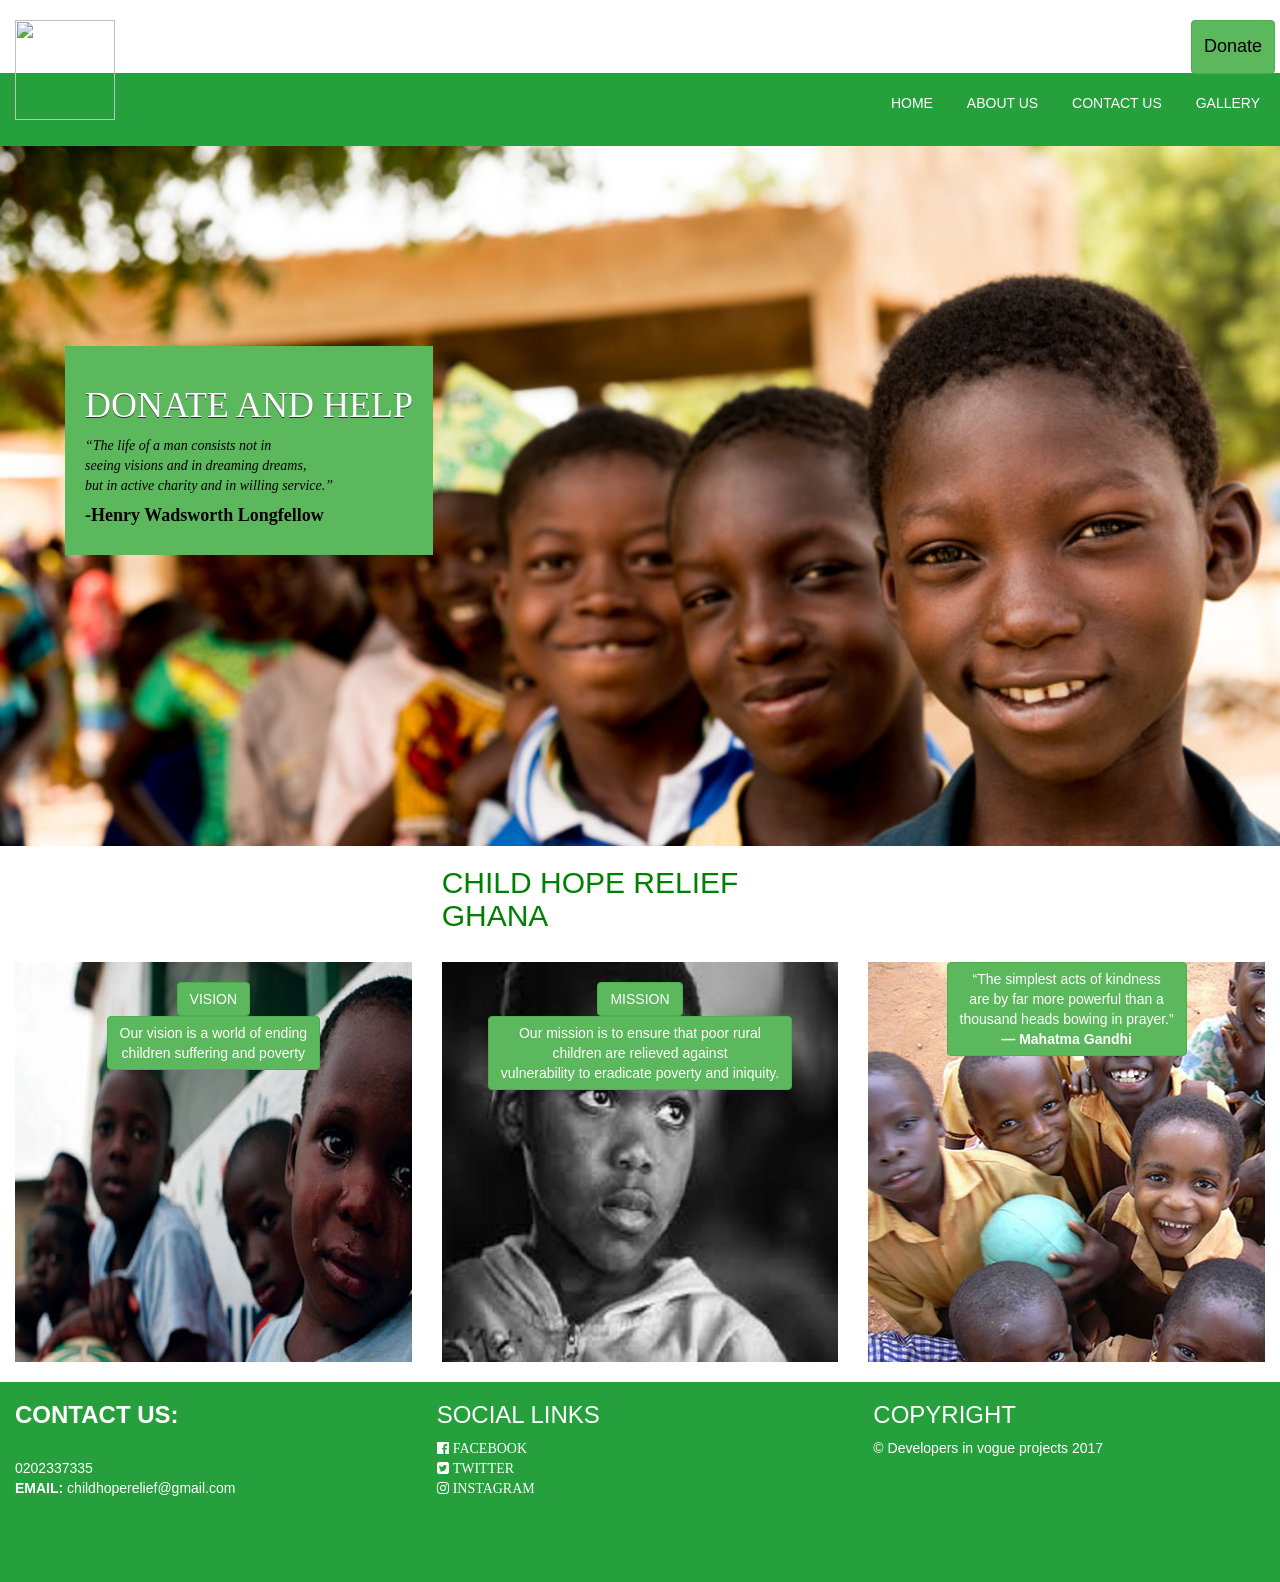
==== commit 6263ee64: "updates" ====
--- a/index.html
+++ b/index.html
@@ -74,8 +74,8 @@
      <div class="col-md-4 col-md-offset-4" >
         <div>
           <p>
-          <h2 class="profile" style="color: Green; padding: 0px; ">
-           <marquee> CHILD HOPE RELIEF GHANA</marquee>
+          <h2 class="profile" style="color: green; padding: 0px; ">
+            CHILD HOPE RELIEF GHANA
           </h2>
           </p>
         </div>
@@ -123,9 +123,8 @@
 
 
 
-
-<!-- footer>
-    
+<footer>
+    <div class="row">
      
     <div class="col-md-4" style="height: 200px; padding-left: 30px; padding-right: 30px; color: white;">
    <p><strong><h3>CONTACT US:</h3></strong></p><br>
@@ -153,97 +152,11 @@
   <p>&copy; Developers in vogue projects 2017</p>
 
 
-
     </div>
     </div>
-   </footer> -->
-   <footer>
-   <div id="base" class="container padding-vert-30">
-                        <div class="row">
-                            <!-- Social Links -->
-                            <div class="col-md-3">
-                                <h3 class="margin-bottom-10">Social Links</h3>
-                               <ul class="list-unstyled">
-                               <li>
-                                    <a class="fa-linkedin-square" href="#">LinkedIn</a>
-                                    </li>
-                                    <li>
-                                        <a class="fa-facebook-square" style="color: white;" href="http://www.facebook.com/JLPropertiesGhana/">Facebook</a>
-                                    </li>
-                                    <li>
-                                        <a class="fa-twitter-square" href="http://www.twitter.com/jlproperties_gh">Twitter</a>
-                                    </li>
-                                     <li>
-                                        <a class="fa-youtube-square" href="http://www.youtube.com/channel/UCeGUqmNXEWxiaPJtYHuTd5w">YouTube</a>
-                                    </li>
-                                </ul>
-                               </ul>
-                            </div>
-                            <div class="col-md-1"></div> 
-                           
-                            <!-- End Social -->
-                            <!-- Contact Details -->
-                             <div class="col-md-3">
-                                <h3 class="margin-bottom-10">Contact Details</h3>
-                                    <p>House 27, Ahomka Drive
-                                    <br />Selby Gardens,
-                                    <br />Achimota Golf Hils,
-                                    <br />Accra-Ghana.
-                                <p>Email:
-                                    <a href="mailto:info@jlparkgh.com">info@jlparkgh.com</a>
-                                    <br />Website:
-                                    <a href="http://www.jlpropertiesgh.com">www.jlpropertiesgh.com</a>
-                                </p>
-                            </div>
-                            <div class="col-md-1"></div> 
-                            <!-- End Contact Details -->
-                            <!-- Sample Menu -->
-
-                            <div class="col-md-4">
-                                <h3 class="margin-bottom-10">Navigation</h3>
-                                <ul class="menu">
-                                    <li>
-                                        <a class="fa-home" href="index.html">Home</a>
-                                    </li>
-                                    <li>
-                                        <a class="fa-user" href="about_us.html">About</a>
-                                        
-                                    </li>
-                                    <li>
-                                        <a class="fa-briefcase" href="portfolio">Portfolio</a>
-                                    </li>
-                                </ul>
-                                <div class="clearfix"></div>
-                            </div>
-
-                            <!-- End Sample Menu -->
-                            <div class="clearfix"></div>
-                        </div>
-                    </div>
-                    <!-- Footer Menu -->
-                    <div id="footermenu" class="container">
-                        <div class="row">
-                            <ul class="list-unstyled list-inline">
-                                <li>
-                                <div id="copyright">
-                                <p>&copy; 2017 &middot; Developers in vogue projects</p> </div>
-                            <!--  <li>
-                                    <a href="#" target="_blank">Sample Link</a>
-                                </li>
-                                <li>
-                                    <a href="#" target="_blank">Sample Link</a>
-                                </li>
-                                <li>
-                                    <a class="fa-shopping-cart" href="#" target="_blank">Sample Link</a>
-                                </li>
-                            </ul> -->
-                            <div class="clearfix"></div>
-                        </div>
-                    </div> 
-                    <!-- End Footer Menu -->
-                </div>
-            </div>
-</footer>
+    </div>
+   </footer>
+   
 
    </body>
  
--- a/css/style.css
+++ b/css/style.css
@@ -273,10 +273,11 @@
 
 footer{
 	/*height: 0px;*/
-    color: white
+    /*color: white*/
 	overflow: hidden;
 	background-color:#26a03d;
-	width: 100%
+	width: 100%;
+	height: 200px;
 }
 
 /*social_media{
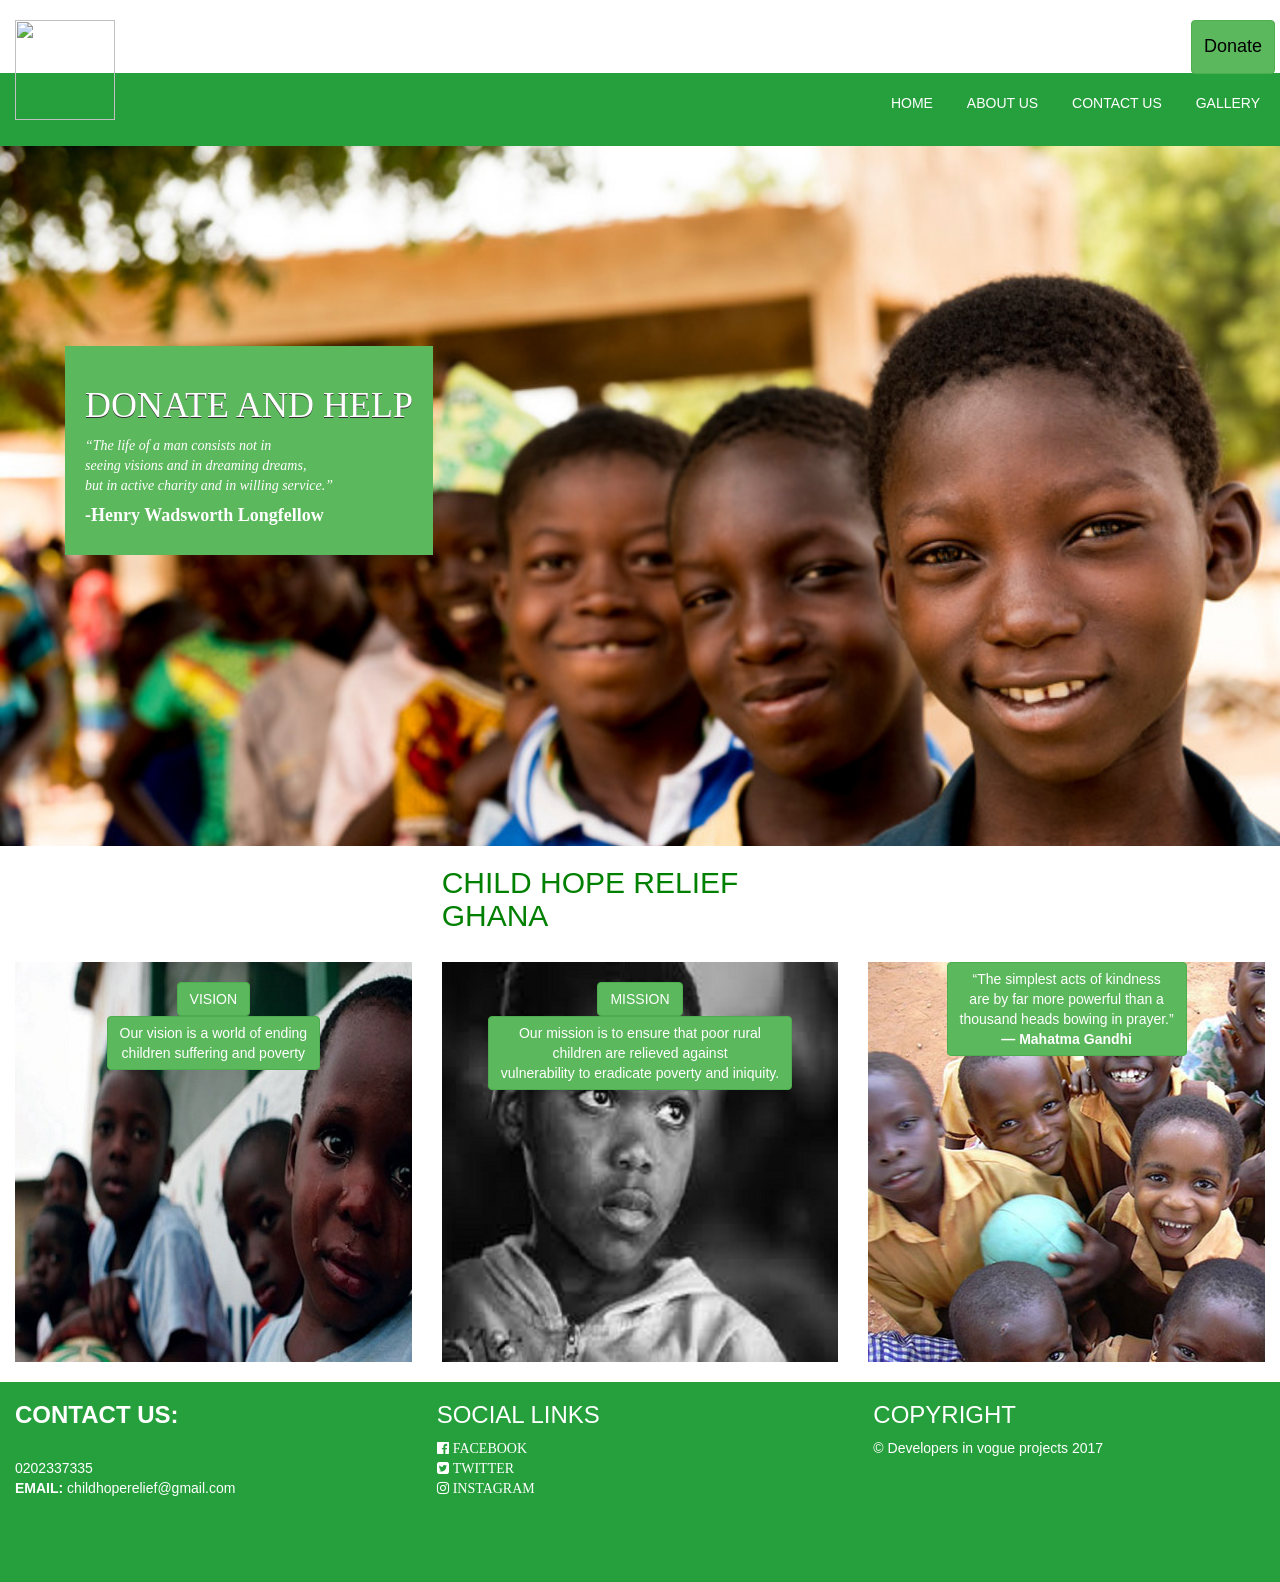
==== commit af170082: "donate and contact us updates" ====
--- a/index.html
+++ b/index.html
@@ -87,9 +87,9 @@
     <div class=" animated floatInUp" >
      <div class="col-md-4 divider animated fadeInUp" >
         <div class="col-vol">
-          <h1 class="btn btn-success">
+          <h3 class="btn btn-success">
           VISION
-          </h1><br>
+          </h3><br>
           <p class="btn btn-success">Our vision is a world of ending<br> 
           children suffering and poverty</p>
           
@@ -99,7 +99,7 @@
 
      <div class="col-md-4 divider animated fadeInUp">
         <div class="col-sup">
-          <h1 class="btn btn-success">MISSION</h1>
+          <h3 class="btn btn-success">MISSION</h3>
             <br>
         <p class="btn btn-success"> Our mission is to ensure that poor rural<br> 
          children are relieved against<br> 
--- a/css/style.css
+++ b/css/style.css
@@ -70,10 +70,12 @@
 #nav_links{
 	display: inline-block;
 	float: right;
+	text-decoration: none;
 }
 
 #nav_links li{
 display: inline;
+text-decoration: none;
 
 }
 
@@ -193,7 +195,7 @@
  text-align: left;
  padding:20px;
  margin: 200px 50px 50px 50px;
- color: black;
+ color: white;
  font-family: georgia;
  display: inline;
 }
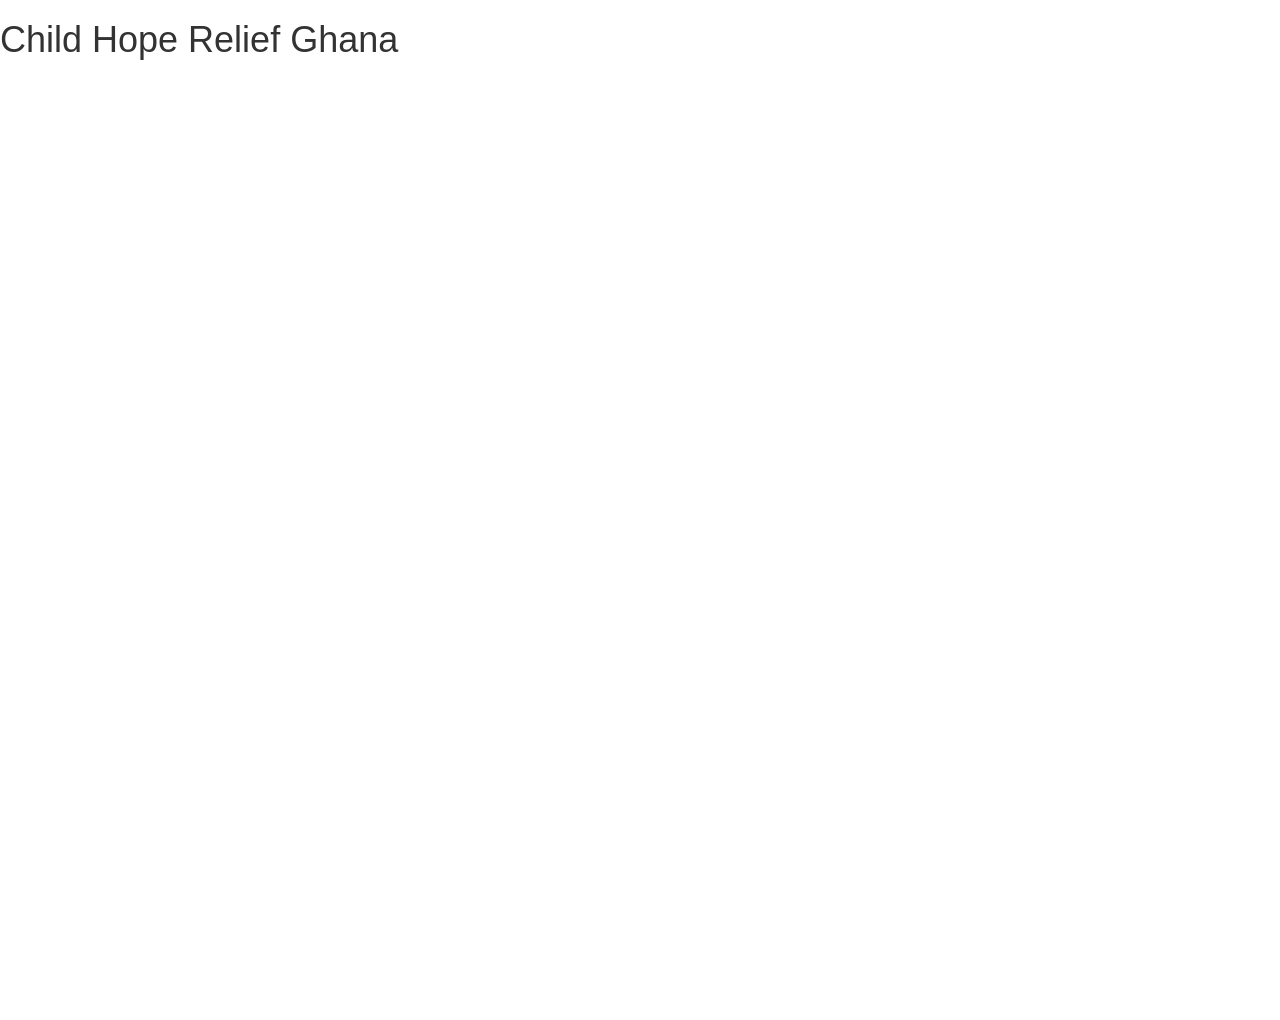
==== commit ea84bdd2: "initial repository" ====
--- a/index.html
+++ b/index.html
@@ -10,165 +10,13 @@
  	  
  </head>
 
-   <body >
-
-   <div class="nav logo">
-   <div id="logo">
-
-        <img src="logo1.png">
-      </div>
-
-      <a href="donate.html" class="btn btn-success" id="donate"><h4>Donate</h4>
-      </a>
-
-   
-   </div>
-
-   
-
-<div class="nav links">
-
-
-   <nav>
-      <ul id="nav_links" class="animated fadeInRight hidden-xs hidden-sm">
-        <li><a href="index.html"> HOME </a></li>
-        <li><a href="about_us.html"> ABOUT US </a></li>
-        <li><a href="contact_us.html">CONTACT US</a></li>
-        <li><a href="gallery.html">GALLERY</a></li>
-      </ul>
-
-      <ul id="nav_links_res" class="animated list-inline fadeInRight visible-xs visible-sm">
-        <li><a href="index.html"> HOME </a></li>
-        <li><a href="about_us.html"> ABOUT US </a></li>
-        <li><a href="contact_us.html">CONTACT US</a></li>
-        <li><a href="gallery.html">GALLERY</a></li>
-      </ul>
-    </nav>
-</div>
-
-
-
- <header>
-      <div class="col-md-6">
-         <div class="donate1 btn-success">
-
-         <ul class="list-unstyled">
-           <li><h1>DONATE AND HELP</h1></li>
-           <li><p><i>“The life of a man consists not in <br>seeing visions and in dreaming dreams,<br> but in active charity and in willing service.”<h4></i><strong>-Henry Wadsworth Longfellow</strong></p></li>
-           <li>
-         </ul>
-
-            <!-- <h1><strong>DONATE AND SAVE A CHILD</h1></strong><br><br><br><br> -->
-
-            <!-- <p><h4 class=><i>“The life of a man consists not in <br>seeing visions and in dreaming dreams,<br> but in active charity and in willing service.”<h4></i><strong>Henry Wadsworth Longfellow</strong></p><br><br>
-              
-             <p>Touching the lives of Children</p>         -->
-       </div>
-      </div>  
- </header>       
-
-       
-         
-
-    <div class="">
-     <div class="col-md-4 col-md-offset-4" >
-        <div>
-          <p>
-          <h2 class="profile" style="color: green; padding: 0px; ">
-            CHILD HOPE RELIEF GHANA
-          </h2>
-          </p>
-        </div>
-     </div>
-     </div>
-
-   <section class="main-content">
-
-    <div class=" animated floatInUp" >
-     <div class="col-md-4 divider animated fadeInUp" >
-        <div class="col-vol">
-          <h3 class="btn btn-success">
-          VISION
-          </h3><br>
-          <p class="btn btn-success">Our vision is a world of ending<br> 
-          children suffering and poverty</p>
-          
-        </div>
-     </div>
-     
-
-     <div class="col-md-4 divider animated fadeInUp">
-        <div class="col-sup">
-          <h3 class="btn btn-success">MISSION</h3>
-            <br>
-        <p class="btn btn-success"> Our mission is to ensure that poor rural<br> 
-         children are relieved against<br> 
-         vulnerability to eradicate poverty and iniquity.</p>
-        </div>
-     </div>
-     
-
-     <div class="col-md-4 divider animated fadeInUp">
-          <div class="col-part">
-
-          <p class="btn btn-success">“The simplest acts of kindness<br>
-           are by far more powerful than a <br>
-           thousand heads bowing in prayer.”<br> 
-          <strong>― Mahatma Gandhi</strong>
-           </p>
-        </div>
-     </div>
-   </div>
-   </section>
-
-
-
-<footer>
-    <div class="row">
-     
-    <div class="col-md-4" style="height: 200px; padding-left: 30px; padding-right: 30px; color: white;">
-   <p><strong><h3>CONTACT US:</h3></strong></p><br>
-   0202337335<br>
-   <strong>EMAIL:</strong> childhoperelief@gmail.com
-   </div>
-   
-    
-    
-    <div class="col-md-4" style=" height: 200px; color: white;">
-     <strong><h3>SOCIAL LINKS</h3></strong>
-    <ul class="list-unstyled">
-     <li><a class="fa fa-facebook-official " aria-hidden="true" style="color: white;" href="#"> FACEBOOK</a></li>
-     <li><a class="fa fa-twitter-square " aria-hidden="true" style="color: white;" href="#"> TWITTER</a></li>
-     <li><a class="fa fa-instagram " aria-hidden="true" style="color: white;" href="#"> INSTAGRAM</a></li>
-     </ul>
-   </div>
-
-   
-   
-   
-  <div class="col-md-4" style="height: 200px; color: white;">
-  <strong><h3>COPYRIGHT</h3></strong>
-  <div id="copyright">
-  <p>&copy; Developers in vogue projects 2017</p>
-
-
-    </div>
-    </div>
-    </div>
-   </footer>
-   
-
-   </body>
+<body>
+  
+  <h1> Child Hope Relief Ghana</h1>
+</body>   
  
 
 <script src="js/jquery-1.11.3.min.js" type="text/javascript" ></script>
 <script src="js/bootstrap.min.js" type="text/javascript" ></script>
 
-
-
-
-
-
-
-
 </html>
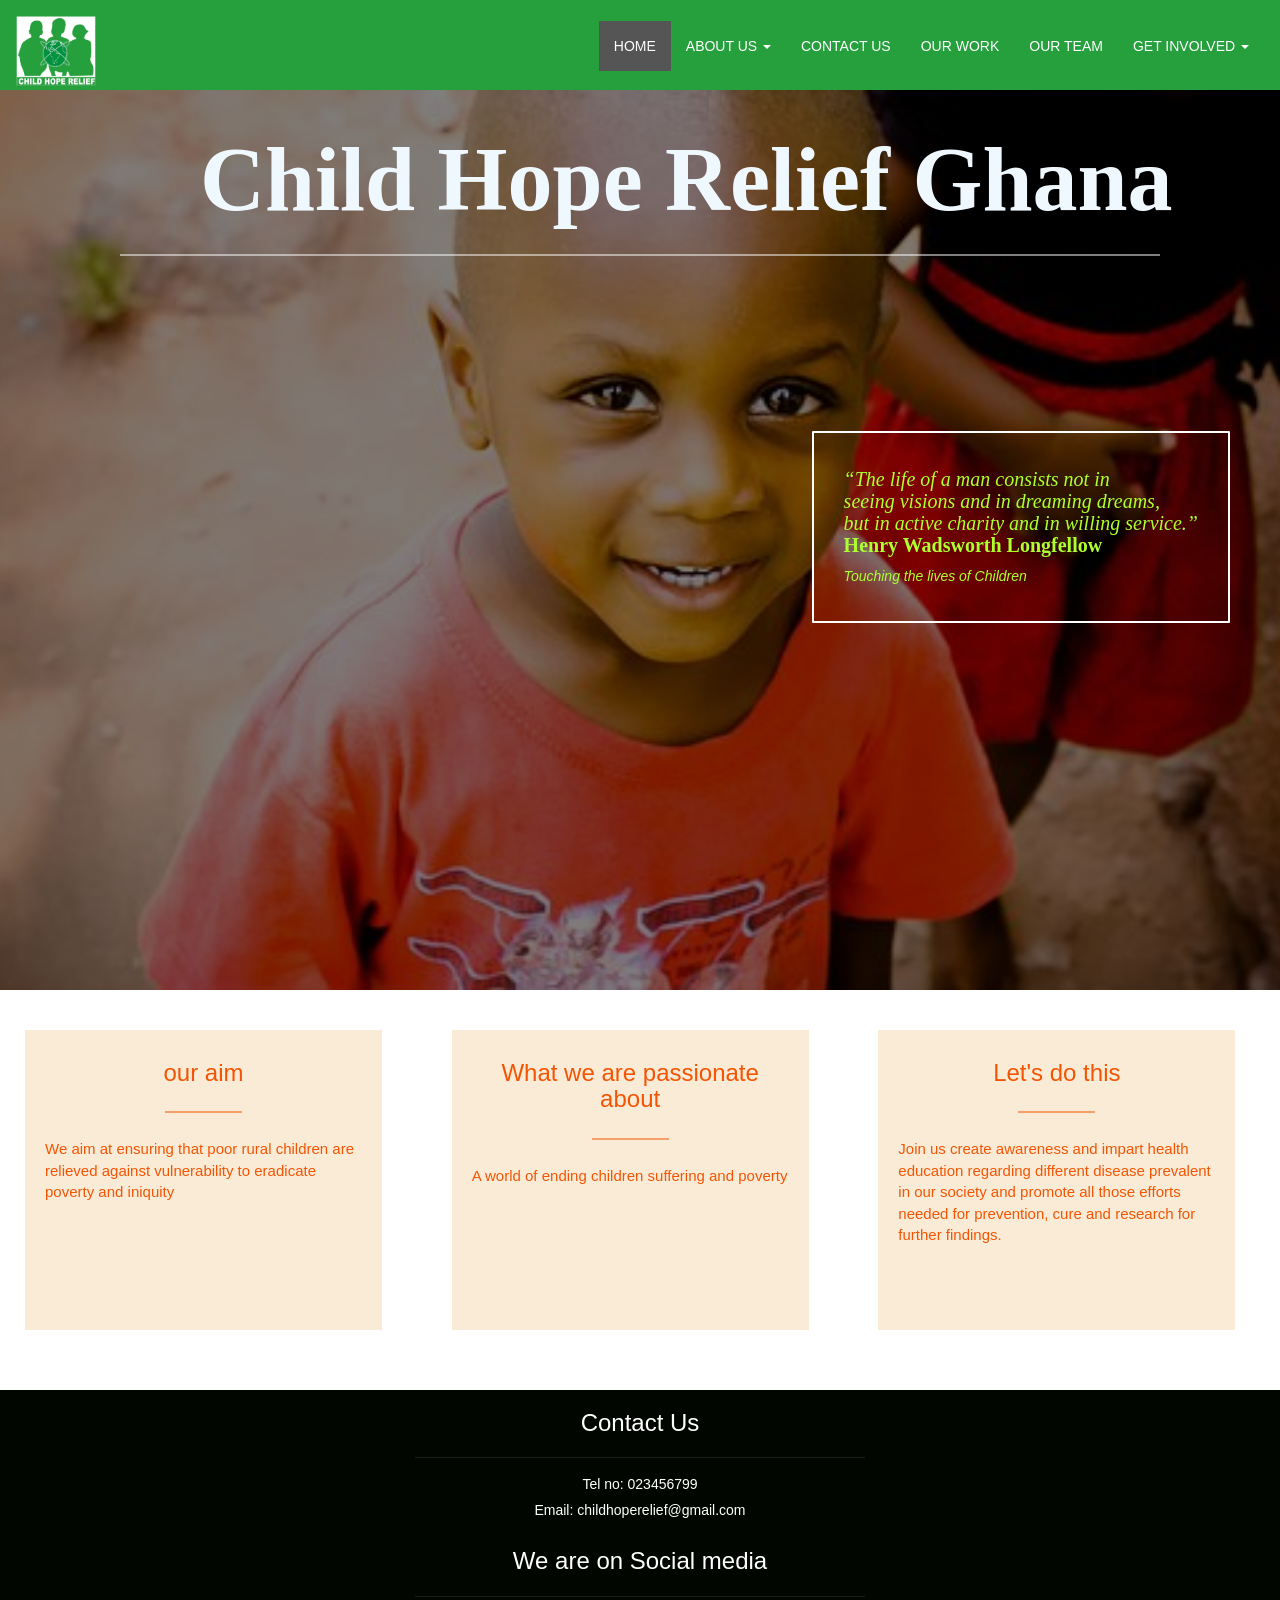
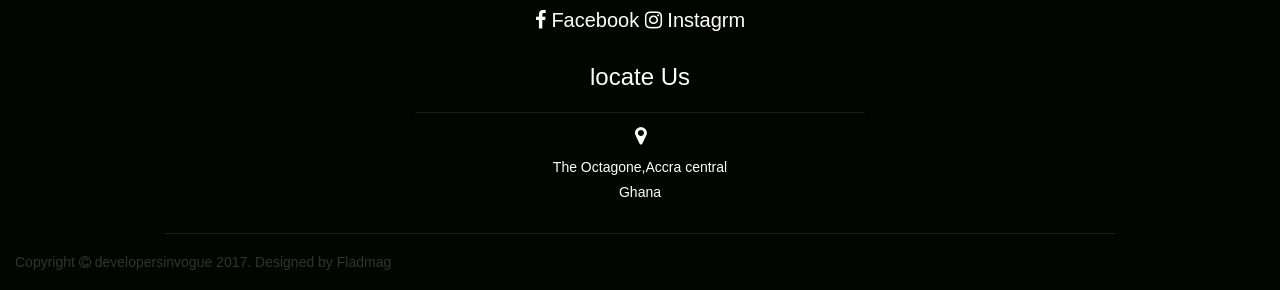
==== commit 534e06e4: "Designed a new home page" ====
--- a/index.html
+++ b/index.html
@@ -2,8 +2,13 @@
 <html>
  
  <head>
+     <meta charset="UTF-8">
  	<title>CHILD HOPE RELIEF GHANA</title>
+     
   <link rel="stylesheet" type="text/css" href="css/animate.css">
+   <link href="bootstrap-3.3.7-dist/css/bootstrap-theme.css" rel="stylesheet">
+        <link href="bootstrap-3.3.7-dist/css/bootstrap.min.css" rel="stylesheet">
+        <link href="font-awesome-4.7.0/css/font-awesome.min.css" rel="stylesheet">
  	<meta name="viewport" content="width=device-width,initial-scale=1.0">
  	<link rel="stylesheet" type="text/css" href="css/style.css">
   
@@ -11,8 +16,152 @@
  </head>
 
 <body>
+
+<nav class="navbar navbar-default" role="navigation">
+      <div class="navbar-header">
+          <button type="button" class="navbar-toggle" data-toggle="collapse"
+          data-target="#example-navbar-collapse">
+              <span class="sr-only">Toggle navigation</span>
+              <span class="icon-bar"></span>
+              <span class="icon-bar"></span>
+              <span class="icon-bar"></span>
+          </button>
+          <a class="navbar-brand" href="#"><img src="Logo.jpg" alt="logo" style="width:80px;height:70px"
+                                                              ></a>
+      </div>
+      <div class="collapse navbar-collapse" id="example-navbar-collapse">
+          <ul class="nav navbar-nav pull-right">
+              <li class="active"><a href="#">HOME</a></li>
+             <li class="dropdown">
+              <a href="#" class="dropdown-toggle" data-toggle="dropdown">
+              ABOUT US <b class="caret"></b>
+              </a>
+              <ul class="dropdown-menu">
+                <li><a href="#">WHO WE ARE</a></li>
+                <li><a href="#">WHY WE DO WHAT WE DO</a></li>
+                <li><a href="#">MISSION</a></li>
+                <li class="divider"></li>
+                <li><a href="#">VISION</a></li>
+                <li class="divider"></li>
+                <li><a href="#">OBJECTIVE</a></li>
+              </ul>
+              </li>
+              <li><a href="#">CONTACT US</a></li>
+              <li><a href="#">OUR WORK</a></li>
+               <li><a href="#">OUR TEAM</a></li>
+              <li class="dropdown">
+              <a href="#" class="dropdown-toggle" data-toggle="dropdown">
+              GET INVOLVED <b class="caret"></b>
+              </a>
+              <ul class="dropdown-menu">
+               
+                
+                <li><a href="#">DONATE</a></li>
+                <li class="divider"></li>
+                <li><a href="#">DONATE</a></li>
+              </ul>
+              </li>
+              
+          </ul>
+      </div>
+</nav>
   
-  <h1> Child Hope Relief Ghana</h1>
+<div class="a">
+  <h1>Child Hope Relief Ghana</h1>
+    <div class="underlineh">
+    
+    </div>
+    <div class="box">
+    
+    <h4><i>“The life of a man consists not in <br>seeing visions and in dreaming dreams,<br> but in active charity and in willing service.”</i><br><strong>Henry Wadsworth Longfellow</strong></h4>
+    
+   <p><em><i>Touching the lives of Children</i></em></p>
+    </div>
+
+</div>
+
+<div class="b">
+    <div class="col-md-4">
+        <div class="something"> 
+            <h3>our aim </h3>
+            <div class="underline">
+    
+    </div>
+        <p >We aim at ensuring that poor rural children are relieved against vulnerability to eradicate poverty and iniquity</p>
+        </div>
+    </div>
+    <div class="col-md-4">
+        <div class="something"> 
+        <h3>What we are passionate about</h3>
+            <div class="underline">
+    
+    </div>
+        <p>A world of ending children suffering and poverty</p>
+        </div>
+    </div>
+    <div class="col-md-4">
+        <div class="something">
+        <h3>Let's do this</h3>
+            <div class="underline">
+    
+    </div>
+        <p>Join us create awareness and impart health education regarding different disease prevalent in our society and promote all those efforts needed for prevention, cure and research for further findings.</p>
+        </div>
+    </div>
+</div>
+
+
+<footer> 
+   <div class="col-md-12">
+        <div class="some"> 
+        <ul class="list-unstyled">
+          <li> <h3>Contact Us</h3></li>
+          <div class="underlinef">
+    
+    </div>
+          <li> <h5>Tel no: 023456799</h5></li>
+          <li> <h5>Email: childhoperelief@gmail.com</h5></li>
+        </ul>
+        </div>
+    </div>
+    <div class="col-md-12">
+        <div class="some">
+          <ul class="list-unstyled">
+          <li> <h3 class="scialMedia">We are on Social media</h3></li>
+          <div class="underlinef">
+    
+    </div>
+    		<div class="socialMediaStyling">
+          <i class="fa fa-facebook"> </i> Facebook
+          <i class="fa fa-instagram"> </i> Instagrm
+          </div>
+        </ul>
+         </div>
+    </div>
+    <div class="col-md-12">
+        <div class="some">
+            <ul class="list-unstyled">
+         <li> <h3>locate Us</h3></li>
+         <div class="underlinef">
+    
+    </div>
+          <i class="fa fa-map-marker"></i>
+          <li> <h5>The Octagone,Accra central</h5></li>
+          <li> <h5>Ghana</h5></li>
+        </ul>
+         </div>
+
+          <div class="underlinecr">
+    
+    </div>
+    	<p>Copyright 
+    	<i class="fa fa-copyright"></i> 
+    	developersinvogue 2017. 
+    	Designed by Fladmag
+    	</p>
+    </div>
+</footer>
+
 </body>   
  
 
--- a/css/style.css
+++ b/css/style.css
@@ -1,318 +1,174 @@
 @import url("bootstrap.min.css");
 @import url("font-awesome.min.css");
-body{
-	height: 1000px;
-	margin:0px;
+@font-face{
+	font-family: "bs";  
+	src :url("../fonts/bs.ttf");
+}
+
+.navbar{
+	margin-bottom: 0px;
+	height: 90px;
+    color: #1cf40b;
+    border-radius: 0px;
+}
+
+.nav{
+
+margin-top: 20px;
+    
+}
+
+.navbar-default {
+    background-color: #26a03d;
+    border-color: #26a03d;
+    
+}
+
+
+.a{
 	width: 100%;
+	/*height: 100vh;*/
+    height: 900px;
+	float: left;
+	/*background-image: url(../img/child7.jpg);*/
+    background-image: linear-gradient(rgba(0,0,0,0.5),rgba(0,0,0,0.5)),url(../img/child7.jpg);
+    background-position: center;
+    background-repeat: no-repeat;
+    background-size: cover;  
+    
+    
+}
+
+.box{
+    border: 2px solid white;
+    padding: 25px 30px; /*10px from top to button and 30px from left to right*/
+    color: greenyellow;
+    text-decoration: none;
+    border-radius: 1px;
+    float: right;
+    margin-right: 50px;
+    margin-top: 170px;
+    
+}
+.a h4 {
+font-family: "cursive";
+    font-size: 20px;
 }
 
 
 
-
-.nav1{
-	min-height: 20px;
-	background-color: solid black;
-	border:0px;
+.b{
+	width: 100%;
+	height: 400px;
+	float: left;
+	background-color: white;
+	padding: 40px 0;
 }
 
-.hope{
-	text-align: left;
-	text-decoration: none;
-	color: white;
-	padding-right: 50px;
-	padding-bottom: 10px;
-	padding-left: 50px;
-	padding-top: 20px;
-}
-
-
-	
-
-/*}*/
-
-#donate{
-	text-decoration: none;
-	color: black;
-	text-align: right;
-	
+.something{
+	width: 90%;
+	height: 300px;
+	background-color: antiquewhite;
+	float: left;
+   margin-left: 10px;
+    font-size: 15px;
+    font-family: inherit;
+    color: #f35504;
+    padding-left: 20px;
+    padding-right: 20px;
+    
 
 }
 
-
-#logo{
-	float: left;
-	margin-left:10px;
-}
-/*these are the */
-.logo{
-	/*background-color: white;*/
+.something h3{
+    text-align: center;
+    margin-top: 30px;
 }
 
-.links{
-	/*background-color: #26a03d;*/
+ .something p{
+margin-top: 20px;
 }
 
+/*h3:after{
+    width: 100px;
+    height: 2px;
+    background-color: white;
+    display: block;
+    content: "";
+    margin: 0 auto;
+    margin-top: 20px;
+    margin-bottom: 30px;*/
 
-#logo img{
-	width: 100px;
-	height: 100px;
-	
-	
+
+footer{
+	width: 100%;
+	height: 500px;
+	float: left;
+	background-color: #010600;
+
+}
+.a h1{
+	/*font-family: "bs";*/
+    font-family: impact;
+    padding-top: 20px;
+    color: aliceblue;
+    text-decoration: none;
+    font-size: 90px;
+    padding-left: 200px;
+    font-weight:bold; 
+}
+.underline{
+    border-bottom: 2px solid #f35504;
+    transform: scaleY(0.5);
+    margin-left: 120px;
+    margin-right: 120px;
+    padding-bottom: 20px;
 }
 
-#nav_links_res{
-	width:100%;
-	float: left;
-	text-align: center;
+.underlineh{
+    border-bottom: 2px solid white;
+    transform: scaleY(0.5);
+    margin-left: 120px;
+    margin-right: 120px;
+    padding-bottom: 20px;
 }
 
+.some{
 
-#nav_links{
-	display: inline-block;
-	float: right;
-	text-decoration: none;
-}
-
-#nav_links li{
-display: inline;
-text-decoration: none;
+	text-align: left;
+	color: white;
+    text-align: center;
 
 }
-
-.nav{
-
-	height: 73px;
-	padding: 5px;
-	text-align: right;
-	/*padding-right: 50px;*/
-	padding-bottom: 10px;
-	/*padding-left: 50px;*/
-	padding-top: 20px;
-
-	/*background: white;*/
-	
-}
-nav img{
-	height:%;
-	width: 100px;
-
-}
-
-nav a:hover{
-	background-color:white;
-}
-
-nav a{
-	padding:15px;
-	margin-top:23px;
-	text-decoration: none;
-	color: white;
-
-}
-
-#logo{
-	float: left;
-}
-/*these are the */
-.logo{
-	/*background-color: white;*/
-}
-
-.links{
-	background-color: #26a03d;
-}
-
-
-#logo img{
-	width: 100px;
-	height: 100px;
-	
-	
-}
-
-
-#nav_links{
-	display: inline-block;
-	float: right;
-}
-
-#nav_links li{
-display: inline;
-
-}
-
-.navbar{
-   margin-bottom: 0;
-}
-
-.nav{
-	/*height: 78px;*/
-	/*padding: 5px;*/
-	text-align: right;	
-}
-nav img{
-	/*width: 100%;*/
-
-}
-
-nav a:hover{
-	background-color:white;
-}
-
-nav a{
-	/*padding:15px;*/
-	/*margin-top:23px;*/
-	text-decoration: none;
-	color: white;
-
-}
-
-#h1 {
-	margin:0px;
-
-
-
-}
-
-   /*homepage styling*/
-
-header{
-	
-	height: 700px;
-	border-radius: 0px;
-	background:url('../kid1.jpg') no-repeat;
-	background-size: cover;
-	page-break-after: 30s;
-	/*float: left;*/
-	/*background-size: cover;*/
-	width: 100%;
-	text-align: center;
-	font-family: arial;
-}
-
-.donate1{
- float: left;
- text-align: left;
- padding:20px;
- margin: 200px 50px 50px 50px;
- color: white;
- font-family: georgia;
- display: inline;
-}
-
-
-.donate1 ul li h1{
-    color:#fff;
-    text-shadow:0px 1px 0px #333;
- }
-
-.button{
-	float: left;
- text-align: left;
- padding: 0px 50px 50px 100px;
- color: black;
- font-family: georgia;
-}
-
-
-.col-vol,.col-part,.col-sup{
-	width:100%;
-	float:left;
-	height:400px;
-	background-color:rgba(0, 128, 0, 0.53); 
-}
-
-.col-vol{
-	background-image: url("../kid2.jpg");
-	background-repeat: no-repeat;
-	background-size: cover;
-	text-align: center;
-}
-
-
-.col-vol h1{
-	color:white;
-
-	/*padding:180px 0;*/
-}
-
-.col-part{
-        background-image: url("../ghana_kids.jpg");
-        background-repeat: no-repeat;
-        text-align: center;
-        display: inline;
-
-
-}
-
-.col-sup{
-	background-image: url("../kid5.jpg");
-	background-repeat: no-repeat;
-	text-align: center;
-}
- 
-
-.section{
-	height: 350px;
-	width: 100%;
-}
-
-.main-content{
-	width: 100%;
-	float: left;
-    margin: 20px 0;
+.list-unstyled{
+    font-size: 20px;
 }
 
 
 
-
-
-/*This style is for footer              */
-
-
-
-
-
-footer{
-	/*height: 0px;*/
-    /*color: white*/
-	overflow: hidden;
-	background-color:#26a03d;
-	width: 100%;
-	height: 200px;
+.underlinef{
+    border-bottom: 1px solid white;
+    transform: scaleY(0.1);
+    margin-left: 400px;
+    margin-right: 400px;
+    padding-bottom: 20px;
 }
 
-/*social_media{
-	text-align: right;
-	/*float: middle;*/
-	/*color: white;
-	padding: 50px 50px 50px 50px;
-}*/
+.underlinecr{
 
+    border-bottom: 1px solid white;
+    transform: scaleY(0.1);
+    margin-left: 150px;
+    margin-right: 150px;
+    padding-bottom: 20px;
+    padding-top: 20px;
+}
 
+.navbar-default .navbar-nav > li > a {
+    color: white;
+}
 
-/*media (max-width: 535px){
-    .nav{
-    	height: initial;
-    }
+.navbar-default .navbar-nav > .active > a, .navbar-default .navbar-nav > .active > a:hover, .navbar-default .navbar-nav > .active > a:focus {
+    color: white;
+    background-color: #555;
 }
-*/
-
-
-
-/*.div{
-	text-align: right;
-	color: white;
-	float: right;
-	padding: 100px 50px 50px 50px;
-}
-*/
-/*.contact{
-	text-align: left;
-	color: white;
-*/	/*float: left;*/
-	/*padding: 50px 50px 50px 50px;*//*
-}*/
-
-
-
